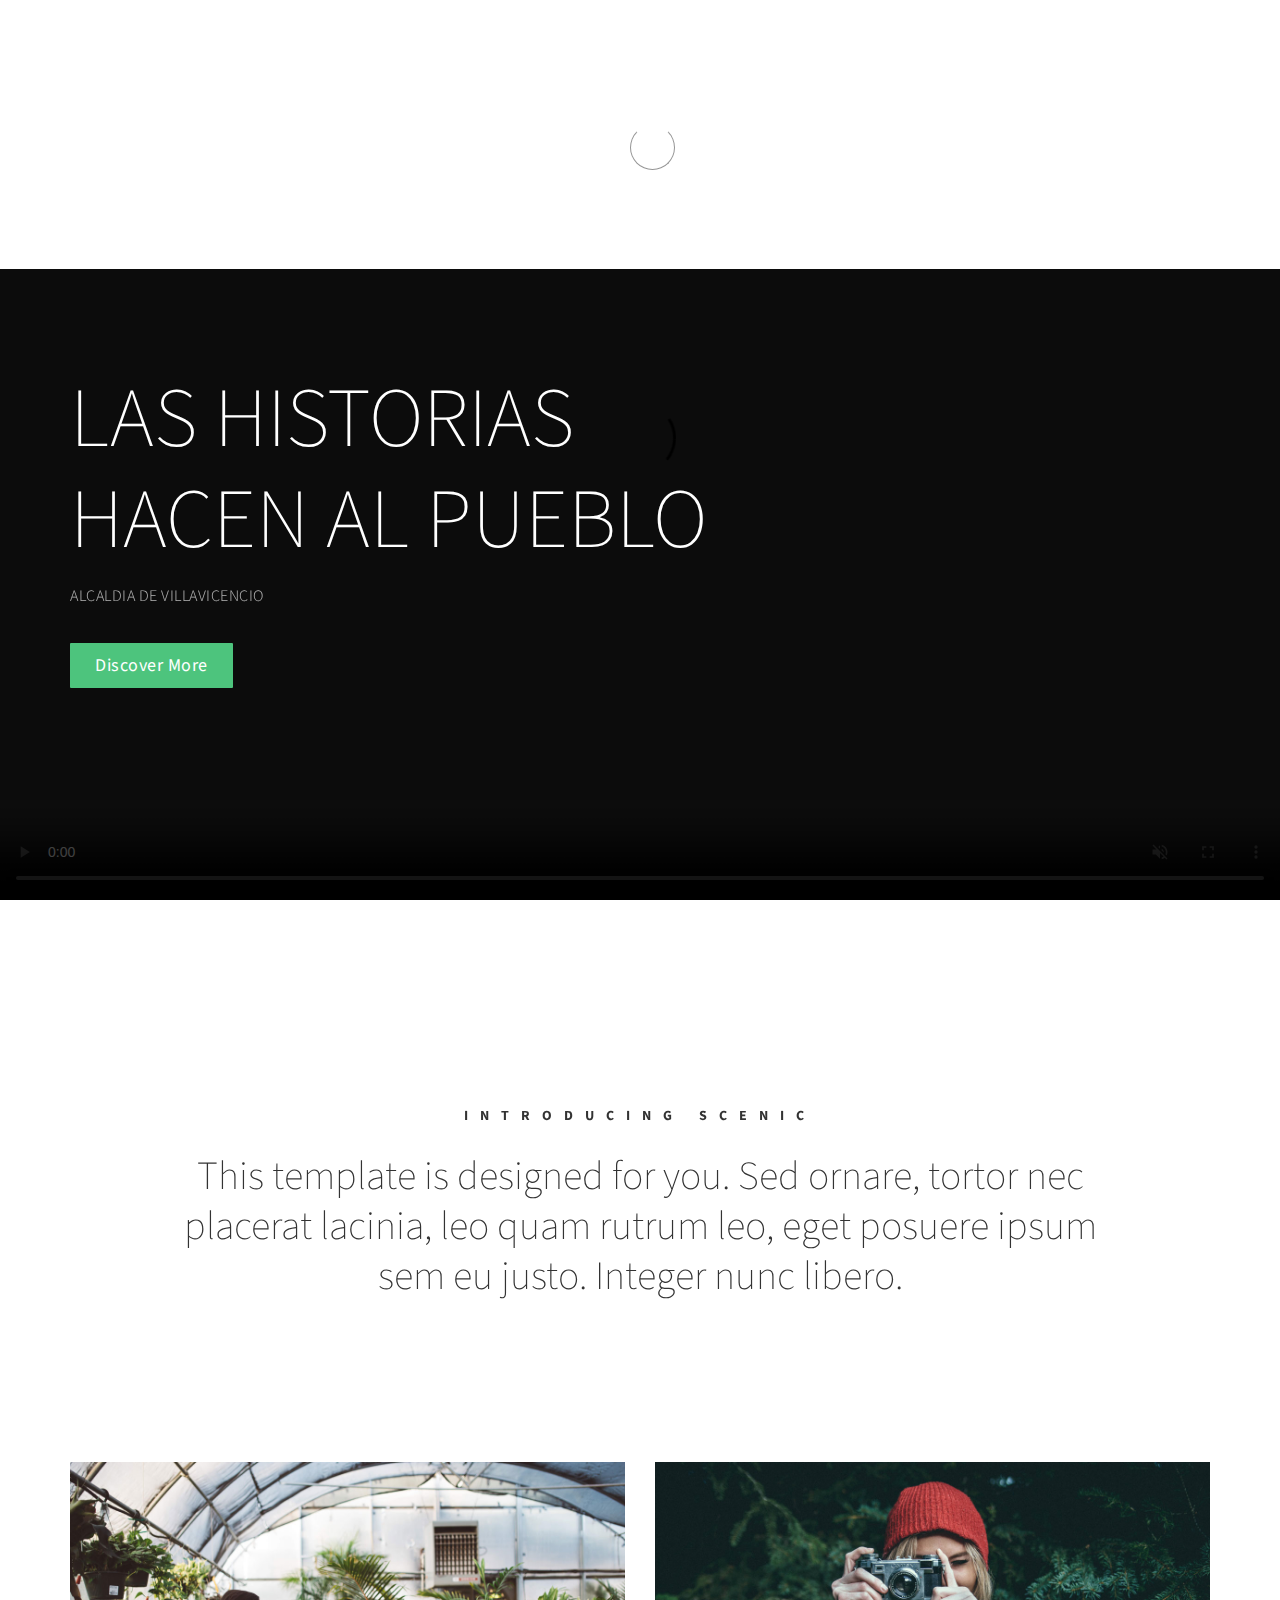
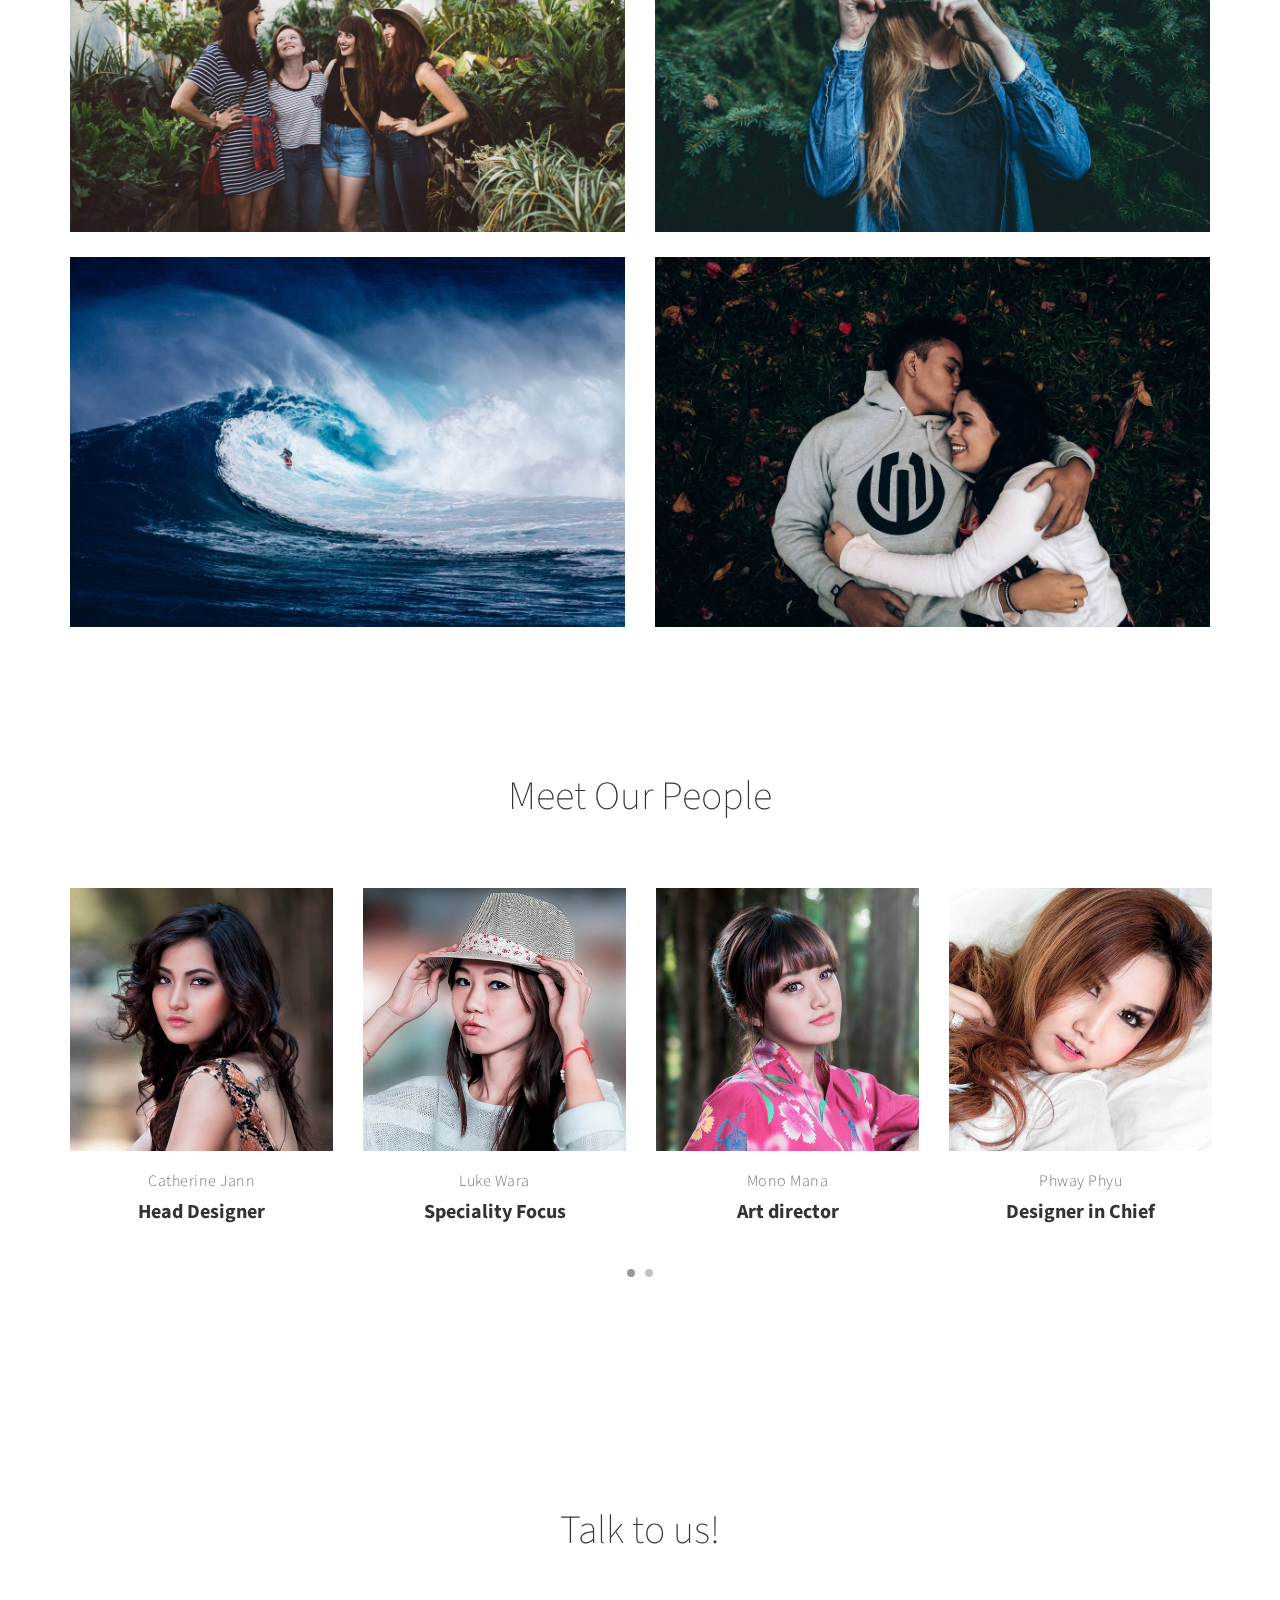
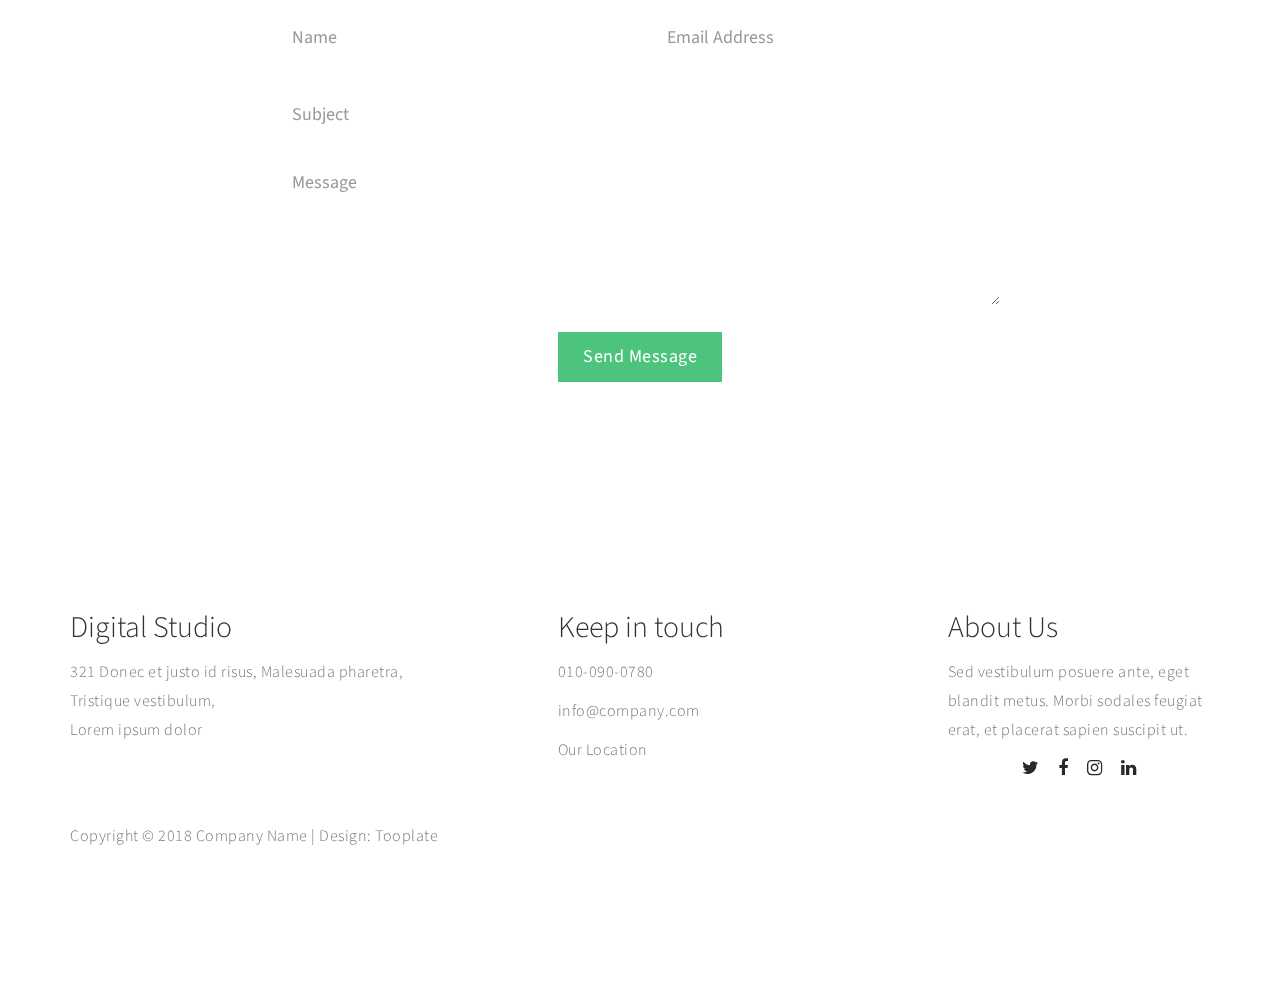
==== index.html @ 18cbf2f1 "Add files via upload" ====
<!DOCTYPE html>
<html lang="en">
<head>

<title>HISTORIAS DE CIUDAD</title>

<meta charset="UTF-8">
<meta http-equiv="X-UA-Compatible" content="IE=Edge">
<meta name="description" content="">
<meta name="keywords" content="">
<meta name="author" content="">
<meta name="viewport" content="width=device-width, initial-scale=1, maximum-scale=1">

<link rel="stylesheet" href="css/bootstrap.min.css">
<link rel="stylesheet" href="css/font-awesome.min.css">
<link rel="stylesheet" href="css/magnific-popup.css">

<link rel="stylesheet" href="css/owl.theme.css">
<link rel="stylesheet" href="css/owl.carousel.css">

<!-- MAIN CSS -->
<link rel="stylesheet" href="css/tooplate-style.css">

</head>
<body>

<!-- PRE LOADER -->
<div class="preloader">
     <div class="spinner">
          <span class="sk-inner-circle"></span>
     </div>
</div>


<!-- MENU -->
<div class="navbar custom-navbar navbar-fixed-top" role="navigation">
     <div class="container">

          <!-- NAVBAR HEADER -->
          <div class="navbar-header">
               <button class="navbar-toggle" data-toggle="collapse" data-target=".navbar-collapse">
                    <span class="icon icon-bar"></span>
                    <span class="icon icon-bar"></span>
                    <span class="icon icon-bar"></span>
               </button>
               <!-- lOGO -->
               <a href="index.html" class="navbar-brand">HISTORIAS DE CIUDAD</a>
          </div>

          <!-- MENU LINKS -->
          <div class="collapse navbar-collapse">
               <ul class="nav navbar-nav navbar-right">
                    <li><a href="#home" class="smoothScroll">INICIO</a></li>
                    <li><a href="#about" class="smoothScroll">HISTORIAS</a></li>
                    <li><a href="#team" class="smoothScroll">Our People</a></li>  
                    <li><a href="#contact" class="smoothScroll">Let's talk</a></li>
               </ul>
          </div>

     </div>
</div>


<!-- HOME -->
<section id="home" class="parallax-section">
     <div class="overlay"></div>
     <div class="container">
          <div class="row">

               <div class="col-md-8 col-sm-12">
                    <div class="home-text">
                         <h1>LAS HISTORIAS 
                              HACEN AL PUEBLO  </h1>
                         <p>ALCALDIA DE VILLAVICENCIO</p>
                         <ul class="section-btn">
                              <a href="#about" class="smoothScroll"><span data-hover="Discover More">Discover More</span></a>
                         </ul>
                    </div>
               </div>

          </div>
     </div>

     <!-- Video -->
     <video controls="" autoplay="" loop="" muted>
          <source src="videos/video.mp4" type="video/mp4">
          Your browser does not support the video tag.
     </video>
</section>


<!-- ABOUT -->
<section id="about" class="parallax-section">
     <div class="container">
          <div class="row">

               <div class="col-md-offset-1 col-md-10 col-sm-12">
                    <div class="about-info">
                         <h3>Introducing Scenic</h3>
                         <h1>This template is designed for you. Sed ornare, tortor nec placerat lacinia, leo quam rutrum leo, eget posuere ipsum sem eu justo. Integer nunc libero.</h1>
                    </div>
               </div>

          </div>
     </div>
</section>


<!-- PROJECT -->
<section id="project" class="parallax-section">
     <div class="container">
          <div class="row">

               <div class="col-md-6 col-sm-6">
                    <!-- PROJECT ITEM -->
                    <div class="project-item">
                         <a href="images/project-image1.jpg" class="image-popup">
                              <img src="images/project-image1.jpg" class="img-responsive" alt="">
                         
                              <div class="project-overlay">
                                   <div class="project-info">
                                        <h1>Beautiful Women</h1>
                                        <h3>Click to pop up!</h3>
                                   </div>
                              </div>
                         </a>
                    </div>
               </div>

               <div class="col-md-6 col-sm-6">
                    <!-- PROJECT ITEM -->
                    <div class="project-item">
                         <a href="images/project-image2.jpg" class="image-popup">
                              <img src="images/project-image2.jpg" class="img-responsive" alt="">
                         
                              <div class="project-overlay">
                                   <div class="project-info">
                                        <h1>Nulla efficitur quam</h1>
                                        <h3>Sed ligula accumsan</h3>
                                   </div>
                              </div>
                         </a>
                    </div>
               </div>

               <div class="col-md-6 col-sm-6">
                    <!-- PROJECT ITEM -->
                    <div class="project-item">
                         <a href="images/project-image3.jpg" class="image-popup">
                              <img src="images/project-image3.jpg" class="img-responsive" alt="">
                         
                              <div class="project-overlay">
                                   <div class="project-info">
                                        <h1>Large Sea Wave</h1>
                                        <h3>Nam feugiat dui in nisi</h3>
                                   </div>
                              </div>
                         </a>
                    </div>
               </div>

               <div class="col-md-6 col-sm-6">
                    <!-- PROJECT ITEM -->
                    <div class="project-item">
                         <a href="images/project-image4.jpg" class="image-popup">
                              <img src="images/project-image4.jpg" class="img-responsive" alt="">
                         
                              <div class="project-overlay">
                                   <div class="project-info">
                                        <h1>Lorem ipsum dolor</h1>
                                        <h3>Mollis aliquam faucibus urna</h3>
                                   </div>
                              </div>
                         </a>
                    </div>
               </div>               

          </div>
     </div>
</section>


<!-- TEAM -->
<section id="team" class="parallax-section">
     <div class="container">
          <div class="row">

               <div class="col-md-offset-2 col-md-8 col-sm-12">
                    <!-- SECTION TITLE -->
                    <div class="section-title">
                         <h1>Meet Our People</h1>
                    </div>
               </div>

               <div class="clearfix"></div>

               <div id="owl-team" class="owl-carousel">
                    <div class="col-md-4 col-sm-4 item">
                         <div class="team-item">
                              <img src="images/team-image1.jpg" class="img-responsive" alt="">
                              <div class="team-overlay">
                                   <ul class="social-icon">
                                        <li><a href="#" class="fa fa-twitter"></a></li>
                                        <li><a href="#" class="fa fa-linkedin"></a></li>
                                   </ul>
                              </div>
                         </div>
                         <p>Catherine Jann</p>
                         <h3>Head Designer</h3>
                    </div>

                    <div class="col-md-4 col-sm-4 item">
                         <div class="team-item">
                              <img src="images/team-image2.jpg" class="img-responsive" alt="">
                              <div class="team-overlay">
                                   <ul class="social-icon">
                                        <li><a href="#" class="fa fa-instagram"></a></li>
                                        <li><a href="#" class="fa fa-github"></a></li>
                                        <li><a href="#" class="fa fa-facebook"></a></li>
                                   </ul>
                              </div>
                         </div>
                         <p>Luke Wara</p>
                         <h3>Speciality Focus</h3>
                    </div>

                    <div class="col-md-4 col-sm-4 item">
                         <div class="team-item">
                              <img src="images/team-image3.jpg" class="img-responsive" alt="">
                              <div class="team-overlay">
                                   <ul class="social-icon">
                                        <li><a href="#" class="fa fa-instagram"></a></li>
                                        <li><a href="#" class="fa fa-dribbble"></a></li>
                                        <li><a href="#" class="fa fa-behance"></a></li>
                                   </ul>
                              </div>
                         </div>
                         <p>Mono Mana</p>
                         <h3>Art director</h3>
                    </div>

                    <div class="col-md-4 col-sm-4 item">
                         <div class="team-item">
                              <img src="images/team-image4.jpg" class="img-responsive" alt="">
                              <div class="team-overlay">
                                   <ul class="social-icon">
                                        <li><a href="#" class="fa fa-twitter"></a></li>
                                        <li><a href="#" class="fa fa-facebook"></a></li>
                                        <li><a href="#" class="fa fa-envelope-o"></a></li>
                                   </ul>
                              </div>
                         </div>
                         <p>Phway Phyu</p>
                         <h3>Designer in Chief</h3>
                    </div>

                    <div class="col-md-4 col-sm-4 item">
                         <div class="team-item">
                              <img src="images/team-image1.jpg" class="img-responsive" alt="">
                              <div class="team-overlay">
                                   <ul class="social-icon">
                                        <li><a href="#" class="fa fa-twitter"></a></li>
                                        <li><a href="#" class="fa fa-linkedin"></a></li>
                                   </ul>
                              </div>
                         </div>
                         <p>Cherry Lynn</p>
                         <h3>Marketing Manager</h3>
                    </div>
               </div>

          </div>
     </div>
</section>


<!-- CONTACT -->
<section id="contact" class="parallax-section">
     <div class="container">
          <div class="row">

               <div class="col-md-offset-3 col-md-6 col-sm-12">
                    <div class="section-title">
                         <h1>Talk to us!</h1>
                    </div>
               </div>

               <div class="clearfix"></div>

               <div class="col-md-offset-2 col-md-8 col-sm-12">
                    <!-- CONTACT FORM HERE -->
                    <form id="contact-form" action="#" method="get" role="form">

                         <!-- IF MAIL SENT SUCCESSFULLY -->
                         <h6 class="text-success">Your message has been sent successfully. </h6>
                         
                         <!-- IF MAIL SENDING UNSUCCESSFULL -->
                         <h6 class="text-danger">E-mail must be valid and message must be longer than 1 character.</h6>

                         <div class="col-md-6 col-sm-6">
                              <input type="text" class="form-control" id="cf-name" name="cf-name" placeholder="Name">
                         </div>

                         <div class="col-md-6 col-sm-6">
                              <input type="email" class="form-control" id="cf-email" name="cf-email" placeholder="Email Address">
                         </div>

                         <div class="col-md-12 col-sm-12">
                              <input type="text" class="form-control" id="cf-subject" name="subject" placeholder="Subject">
                              <textarea class="form-control" rows="5" id="cf-message" name="cf-message" placeholder="Message"></textarea>
                         </div>

                         <div class="col-md-offset-4 col-md-4 col-sm-offset-4 col-sm-4">
                              <div class="section-btn">
                                   <button type="submit" class="form-control" id="cf-submit" name="submit"><span data-hover="Send Message">Send Message</span></button>
                              </div>
                         </div>
                    </form>
               </div>

          </div>
     </div>
</section>

<!-- FOOTER -->
<footer>
     <div class="container">
          <div class="row">

               <div class="col-md-5 col-sm-6">
                    <h2>Digital Studio</h2>
                    <p>321 Donec et justo id risus, Malesuada pharetra,<br> Tristique vestibulum,<br> Lorem ipsum dolor</p>
                    
                    
               </div>

               <div class="col-md-4 col-sm-6">
                    <div class="footer-info">
                    	<h2>Keep in touch</h2>
                         <p><a href="tel:010-090-0780">010-090-0780</a></p>
                         <p><a href="mailto:info@company.com">info@company.com</a></p>
                         <p><a href="#">Our Location</a></p>
                    </div>
               </div>

               <div class="col-md-3 col-sm-12">
               		
                    <h2>About Us</h2>
                    <p>Sed vestibulum posuere ante, eget blandit metus. Morbi sodales feugiat erat, et placerat sapien suscipit ut.</p>
                    <ul class="social-icon">
                         <li><a href="#" class="fa fa-twitter"></a></li>
                         <li><a href="#" class="fa fa-facebook"></a></li>
                         <li><a href="#" class="fa fa-instagram"></a></li>
                         <li><a href="#" class="fa fa-linkedin"></a></li>
                    </ul>
                    
               </div>

               <div class="clearfix"></div>

               <div class="col-md-12 col-sm-12">
                    <div class="copyright-text">
                         <p>Copyright © 2018 Company Name 
                         
                         | Design: <a rel="nofollow" href="https://www.tooplate.com">Tooplate</a></p>
                    </div>
               </div>
               
          </div>
     </div>
</footer>

<!-- SCRIPTS -->
<script src="js/jquery.js"></script>
<script src="js/bootstrap.min.js"></script>
<script src="js/jquery.parallax.js"></script>
<script src="js/owl.carousel.min.js"></script>
<script src="js/jquery.magnific-popup.min.js"></script>
<script src="js/magnific-popup-options.js"></script>
<script src="js/modernizr.custom.js"></script>
<script src="js/smoothscroll.js"></script>
<script src="js/custom.js"></script>

</body>
</html>
---- css/tooplate-style.css ----
/*

Template 2099 Scenic

http://www.tooplate.com/view/2099-scenic

*/


@import url('https://fonts.googleapis.com/css?family=Source+Sans+Pro:200,300,400,700');

body {
  background: #ffffff;
  font-family: 'Source Sans Pro', sans-serif;
  overflow-x: hidden;
}

html, body {
  width: 100%;
  height: 100%;
}

/*---------------------------------------
  TYPOGRAPHY              
-----------------------------------------*/

h1,h2,h3,h4,h5,h6 {
  font-weight: 300;
}

h1 {
  font-size: 40px;
  font-weight: 200;
  line-height: 50px;
}

h2 {
  font-size: 30px;
  line-height: 40px;
  margin-top: 0;
}

h3 {
  font-size: 20px;
  font-weight: bold;
  line-height: 32px;
}

h4 {
  color: #505050;
  font-size: 18px;
  line-height: 28px;
}

p {
  color: #757575;
  font-size: 16px;
  font-weight: 300;
  line-height: 29px;
  letter-spacing: 0.5px;
}


/*---------------------------------------
  BUTTONS               
-----------------------------------------*/

.section-btn {
  margin: 32px 0 0 0;
  padding: 0;
}

.section-btn a,
.section-btn button {
  line-height: 45px;
  -webkit-perspective: 1000px;
  -moz-perspective: 1000px;
  perspective: 1000px;
  color: #ffffff;
  font-weight: normal;
}

.section-btn a span,
.section-btn button span {
  position: relative;
  display: inline-block;
  font-size: 18px;
  font-weight: normal;
  letter-spacing: 0.5px;
  padding: 0 25px;
  background: #4dc47d;
  border-radius: 1px;
  -webkit-transition: -webkit-transform 0.3s;
  -moz-transition: -moz-transform 0.3s;
  transition: transform 0.3s;
  -webkit-transform-origin: 50% 0;
  -moz-transform-origin: 50% 0;
  transform-origin: 50% 0;
  -webkit-transform-style: preserve-3d;
  -moz-transform-style: preserve-3d;
  transform-style: preserve-3d;
}

.csstransforms3d .section-btn a span::before,
.csstransforms3d .section-btn button span::before {
  position: absolute;
  top: 100%;
  left: 0;
  width: 100%;
  height: 100%;
  background: #000000;
  border-radius: 1px;
  color: #ffffff;
  padding: 0 25px;
  content: attr(data-hover);
  -webkit-transition: background 0.3s;
  -moz-transition: background 0.3s;
  transition: background 0.3s;
  -webkit-transform: rotateX(-90deg);
  -moz-transform: rotateX(-90deg);
  transform: rotateX(-90deg);
  -webkit-transform-origin: 50% 0;
  -moz-transform-origin: 50% 0;
  transform-origin: 50% 0;
}

.section-btn a:hover span,
.section-btn a:focus span,

.section-btn button:hover span,
.section-btn button:focus span {
  -webkit-transform: rotateX(90deg) translateY(-22px);
  -moz-transform: rotateX(90deg) translateY(-22px);
  transform: rotateX(90deg) translateY(-22px);
}

.csstransforms3d .section-btn a:hover span::before,
.csstransforms3d .section-btn a:focus span::before,

.csstransforms3d .section-btn button:hover span::before,
.csstransforms3d .section-btn button:hover span::before {
  background: #000000;  
}


/*---------------------------------------
  GENERAL               
-----------------------------------------*/

html{
  -webkit-font-smoothing: antialiased;
}

a {
  color: #313ffc;
  -webkit-transition: 0.5s;
  transition: 0.5s;
}

a:hover, a:active, a:focus {
  color: #000000;
  outline: none;
}

* {
  -webkit-box-sizing: border-box;
  box-sizing: border-box;
}

*:before,
*:after {
  -webkit-box-sizing: border-box;
  box-sizing: border-box;
}

::-webkit-scrollbar{
  width: 6px;
  height: 6px;
}

::-webkit-scrollbar-thumb {
  cursor: pointer;
  background: #252525;
}

.section-title {
  position: relative;
  padding-bottom: 22px;
}

.parallax-section {
  background-attachment: fixed !important;
  background-size: cover !important;
}

#about, #project,
#team, #contact, footer {
  background: #ffffff;
}

#about,
#team, #contact {
  padding-top: 100px;
  padding-bottom: 100px;
  text-align: center;
}


/*---------------------------------------
  PRE LOADER              
-----------------------------------------*/

.preloader {
  position: fixed;
  top: 0;
  left: 0;
  width: 100%;
  height: 100%;
  z-index: 99999;
  display: flex;
  flex-flow: row nowrap;
  justify-content: center;
  align-items: center;
  background: none repeat scroll 0 0 #ffffff;
}

.spinner {
  border: 1px solid transparent;
  border-radius: 5px;
  position: relative;
}

.spinner:before {
  content: '';
  box-sizing: border-box;
  position: absolute;
  top: 50%;
  left: 50%;
  width: 45px;
  height: 45px;
  margin-top: -10px;
  margin-left: -10px;
  border-radius: 50%;
  border: 1px solid #959595;
  border-top-color: #ffffff;
  animation: spinner .9s linear infinite;
}

@-webkit-@keyframes spinner {
  to {transform: rotate(360deg);}
}

@keyframes spinner {
  to {transform: rotate(360deg);}
}


/*---------------------------------------
  MENU             
-----------------------------------------*/

.custom-navbar {
  margin-bottom: 0;
  background-color: #4dc47d;
  padding: 20px 0;
}

.custom-navbar .navbar-brand {
  color: #f9f9f9;
  font-weight: normal;
  font-size: 25px;
}

.custom-navbar .nav li a {
  font-size: 14px;
  font-weight: normal;
  color: #f9f9f9;
  letter-spacing: 0.5px;
  -webkit-transition: all ease-in-out 0.4s;
  transition: all ease-in-out 0.4s;
  padding: 0;
  margin: 15px 20px;
  text-transform: uppercase;
}

.custom-navbar .navbar-nav > li > a:hover,
.custom-navbar .navbar-nav > li > a:focus {
  background-color: transparent;
  color: #ffffff;
}

.custom-navbar .navbar-nav li a:after {
  content: "";
  position: absolute;
  display: block;
  width: 0px;
  height: 2px;
  margin: auto;
  background: transparent;
  transition: width .3s ease, background-color .3s ease;
}

.custom-navbar .navbar-nav li a:hover:after,
.custom-navbar .nav li.active > a:after {
  background: #ffffff;
  color: #ffffff;
  width: 100%;
}

.custom-navbar .nav li.active > a {
  background-color: transparent;
  color: #ffffff;
}

.custom-navbar .navbar-toggle {
  border: none;
  padding-top: 10px;
}

.custom-navbar .navbar-toggle {
  background-color: transparent;
}

.custom-navbar .navbar-toggle .icon-bar {
  background: #ffffff;
  border-color: transparent;
}
/* SECCION DE LOS BOTONES DE NAVEGACION */
@media(min-width:768px) {
  .custom-navbar {
    background: 0 0; 
  }
  .custom-navbar.top-nav-collapse {
    background: #4c6cd6;
    padding: 15px 0;
  }
}


/*---------------------------------------
  HOME             
-----------------------------------------*/

#home {
  display: -webkit-box;
  display: -webkit-flex;
  display: -ms-flexbox;
  display: flex;
  -webkit-box-align: center;
  -webkit-align-items: center;
  -ms-flex-align: center;
   align-items: center;
  height: 100vh;
  position: relative;
  padding-top: 10em;
}

#home h1 {
  color: #ffffff;
  font-size: 6em;
  line-height: 1.2em;
}

#home p {
  color: rgba(250,250,250,0.7);
}

#home .overlay {
  position: absolute;
  top: 0;
  right: 0;
  bottom: 0;
  left: 0;
  width: 100%;
  height: 100%;
  background-color: rgba(0,0,0,0.75);
}

#home video {
  position: fixed;
  top: 50%;
  left: 50%;
  min-width: 100%;
  min-height: 100%;
  width: auto;
  height: auto;
  z-index: -100;
  transform: translateX(-50%) translateY(-50%);
  background-size: cover;
  transition: 1s opacity;
}


/*---------------------------------------
  ABOUT              
-----------------------------------------*/

#about {
  padding-top: 200px;
  padding-bottom: 150px;
}

.about-info h3 {
  font-size: 14px;
  letter-spacing: 12px;
  text-transform: uppercase;
  margin: 0;
}


/*---------------------------------------
  PROJECT              
-----------------------------------------*/

.project-item {
  overflow: hidden;
  position: relative;
  margin-bottom: 25px;
  padding: 0;
  vertical-align: middle;
  text-align: center;
}

.project-overlay {
  background: rgba(0,0,0,0.5);
  position: absolute;
  width: 100%;
  height: 100%;
  top: 0;
  right: 0;
  bottom: 0;
  left: 0;
  opacity: 0;
  -webkit-transition: all ease-in-out 0.4s;
  transition: all ease-in-out 0.4s;
}

.project-info {
  padding: 12em 0;
}

.project-item img {
  -webkit-transition: all ease-in-out 0.4s;
  transition: all ease-in-out 0.4s;
}
.project-item:hover img {
  transform: scale(1.1);
}

.project-overlay h1 {
  color: #ffffff;
  margin: 0;
}
.project-overlay h3 {
  color: #d9d9d9;
  font-size: 14px;
  letter-spacing: 0.2px;
  margin-top: 0;
}

.project-item:hover .project-overlay {
  opacity: 1;
}


/*---------------------------------------
   TEAM             
-----------------------------------------*/

#team .item {
  display: block;
  width: 100%;
  margin-bottom: 22px;
}

#team h3,
#team p {
  margin: 0;
}

.team-item {
  overflow: hidden;
  position: relative;
  margin-top: 34px;
  margin-bottom: 16px;
}

.team-item img {
  -webkit-transition: all ease-in-out 0.4s;
  transition: all ease-in-out 0.4s;
}
.team-item:hover img {
  transform: scale(1.1);
}

.team-overlay {
  background: rgba(0,0,0,0.5);
  opacity: 0;
  position: absolute;
  width: 100%;
  height: 100%;
  top: 0;
  left: 0;
  right: 0;
  bottom: 0;
  -webkit-transition: all ease-in-out 0.4s;
  transition: all ease-in-out 0.4s;
}

.team-overlay .social-icon {
  position: relative;
  top: 45%;
}
.team-overlay .social-icon li a {
  background: #ffffff;
  color: #191919;
  width: 35px;
  height: 35px;
  line-height: 35px;
  text-align: center;
}

.team-item:hover .team-overlay {
  opacity: 1;
}


/*---------------------------------------
  CONTACT             
-----------------------------------------*/

#contact {
  background: url('../images/contact-bg.jpg') 50% 0 repeat-y fixed;
  background-size: cover;
  background-position: center center;
}

#contact-form {
  padding-top: 22px;
}

#contact .text-success,
#contact .text-danger {
  display: none;
  padding: 0 0 5px 20px;
}

#contact .form-control {
  border: none;
  box-shadow: none;
  font-size: 18px;
  font-weight: normal;
  margin-bottom: 22px;
  -webkit-transition: all ease-in-out 0.4s;
  transition: all ease-in-out 0.4s;
}

#contact .form-control:focus {
  border-color: #d9d9d9;
}

#contact input {
  height: 55px;
  line-height: 45px;
}

#contact .section-btn {
  margin: 5px 0 0 0;
}

#contact button#cf-submit {
  background: transparent;
  border: none;
  padding: 0;
  line-height: 50px;
}


/*---------------------------------------
  FOOTER              
-----------------------------------------*/

footer {
  padding-top: 120px;
  padding-bottom: 120px;
}

footer h4 {
  padding-top: 12px;
}

footer a {
  color: #757575;
}

footer .copyright-text {
  padding-top: 42px;
}


/*---------------------------------------
  SOCIAL ICON             
-----------------------------------------*/

.social-icon {
  position: relative;
  padding: 0;
  margin: 0;
  text-align: center;
}

.social-icon li {
  display: inline-block;
  list-style: none;
}

.social-icon li a {
  border-radius: 100%;
  color: #292929;
  cursor: pointer;
  font-size: 18px;
  text-decoration: none;
  -webkit-transition: all ease-in-out 0.3s;
  transition: all ease-in-out 0.3s;
  text-align: center;
  position: relative;
  margin: 4px 8px 0 8px;
}

.social-icon li a:hover {
  -webkit-transform: scale(1.2);
  transform: scale(1.2);
}


/*---------------------------------------
  MOBILE RESPONSIVE              
-----------------------------------------*/

@media (max-width: 992px) {
  #home h1 {
    font-size: 4em;
    line-height: normal;
  }
}

@media (max-width: 980px) {
  h1 {
    font-size: 30px;
    line-height: inherit;
  }

  #home {
    padding-top: 0em;
  }

  #about {
    padding-top: 120px;
    padding-bottom: 100px;
  }

  .project-info {
    padding: 4em 0;
  }

  footer {
    text-align: center;
  }
  footer .social-icon {
    margin-top: 32px;
  }
}

@media (max-width: 770px) {
  #home h1 {
    font-size: 3.5em;
  }
}

@media (max-width: 767px) {
  .custom-navbar {
    padding: 10px 0;
  }
  .custom-navbar .nav li a {
    display: inline-block;
    line-height: 15px;
    margin-bottom: 0;
  }
  .custom-navbar .nav li:last-child a {
    margin-bottom: 5px;
  }

  .project-info {
    padding: 10em 0;
  }

  .footer-info {
    padding: 22px 0 22px 0;
  }
}


@media (max-width: 580px) {
  h1 {
    font-size: 26px;
  }

  #home {
    height: 100vh;
  }

  .about-info h3 {
    font-size: 12px;
    letter-spacing: 6px;
  }

  .project-info {
    padding: 5em 0;
  }
}
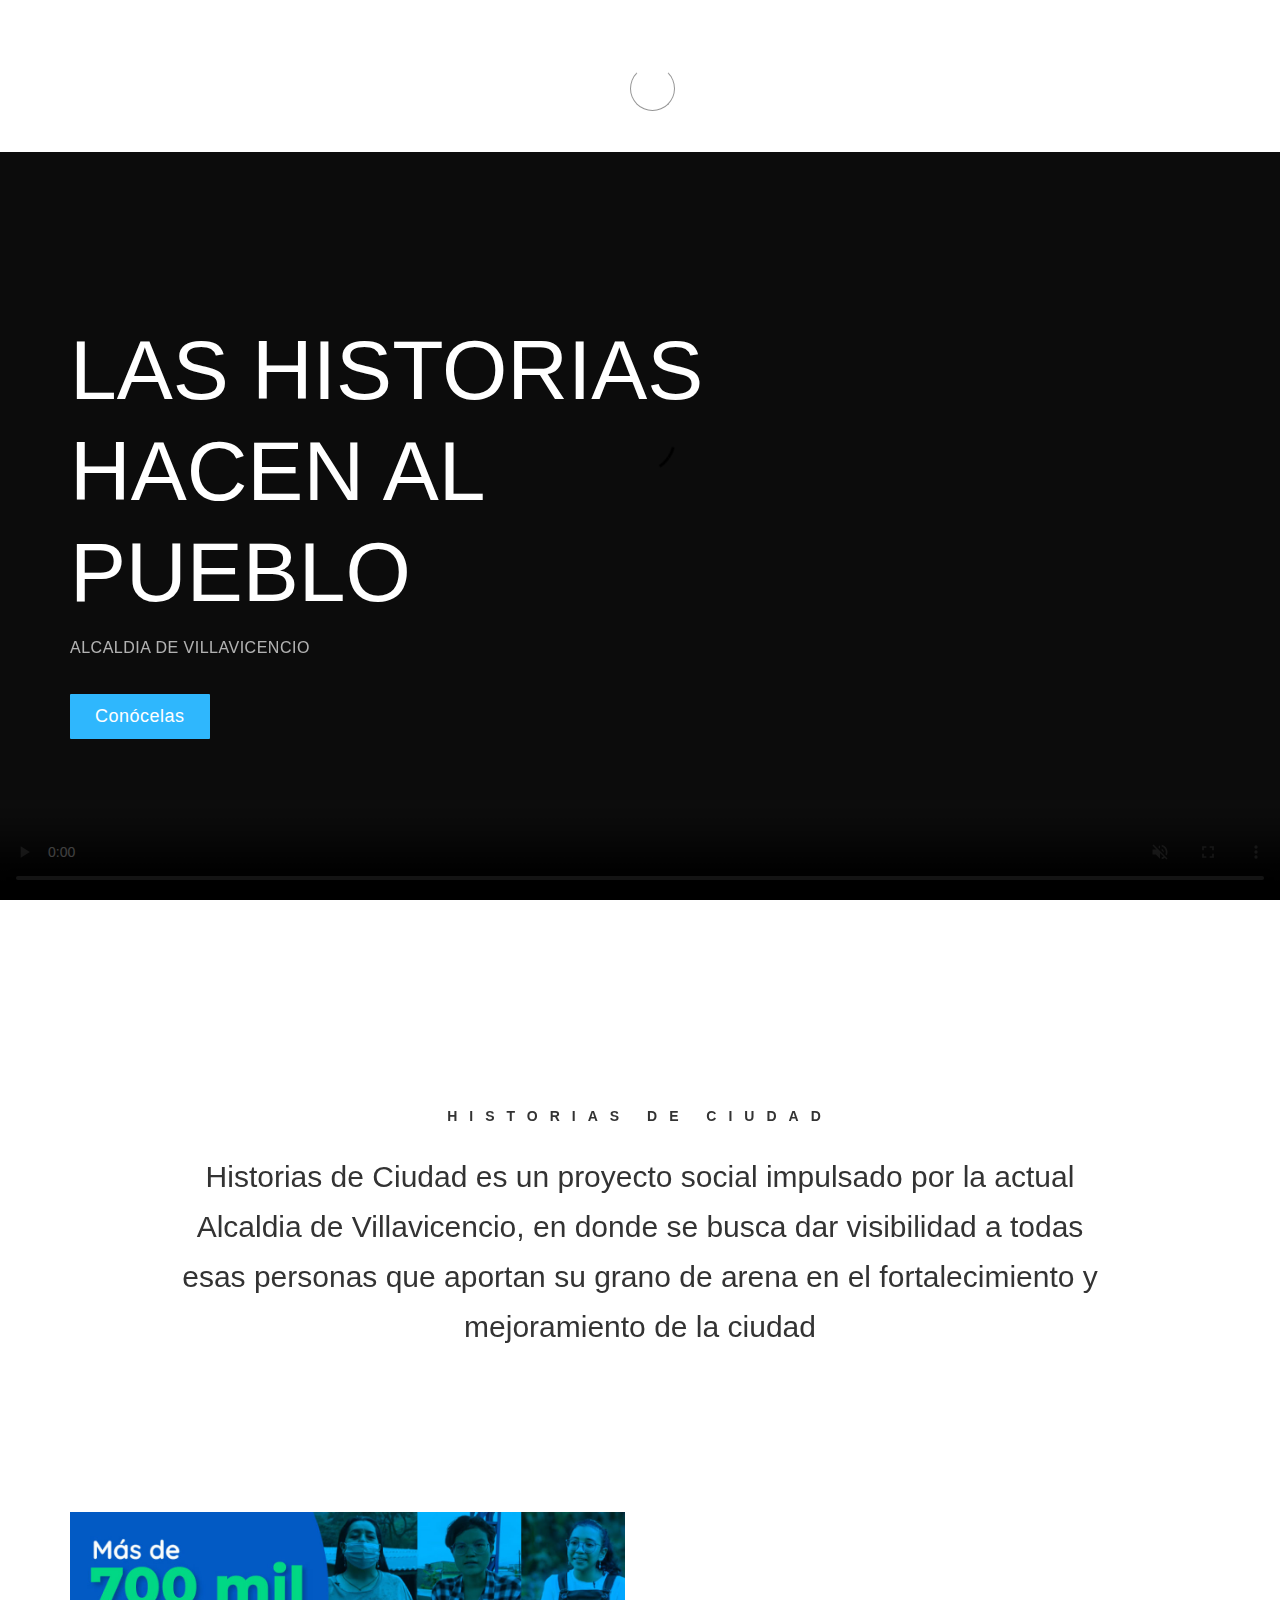
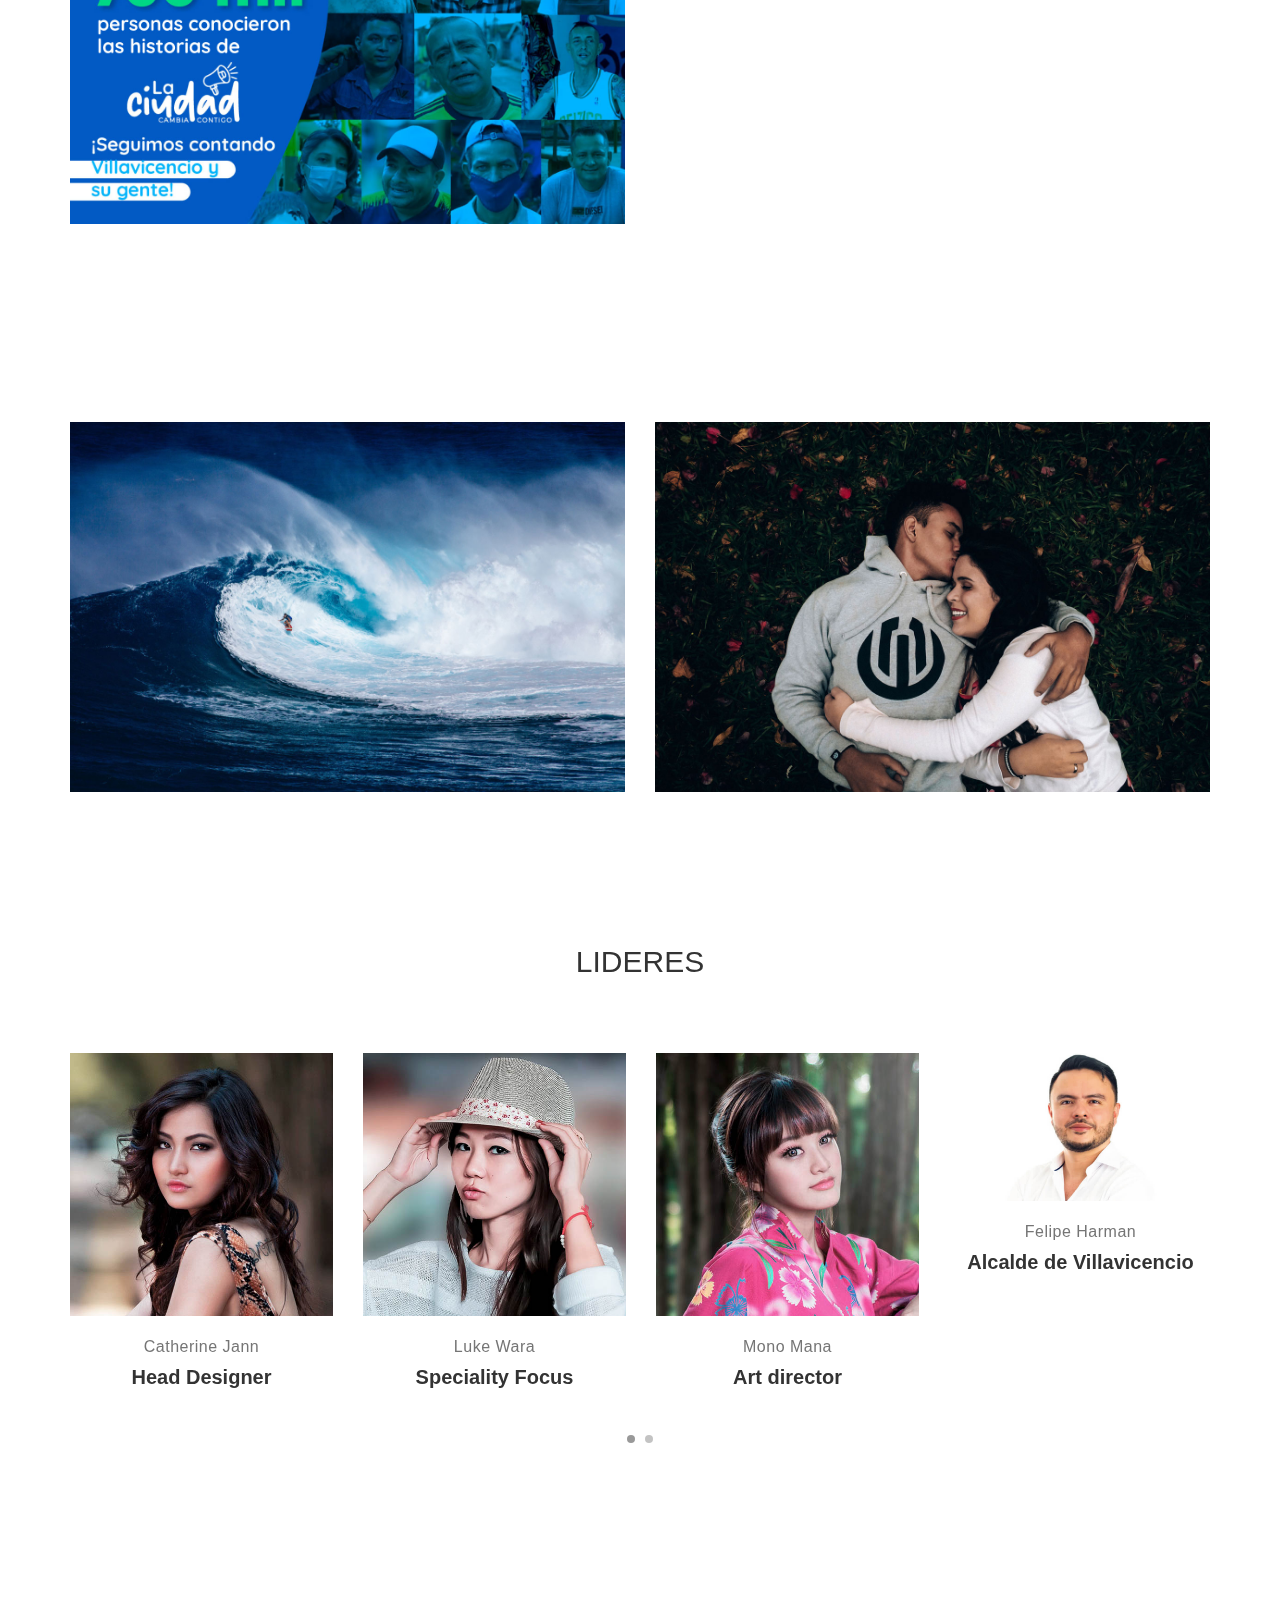
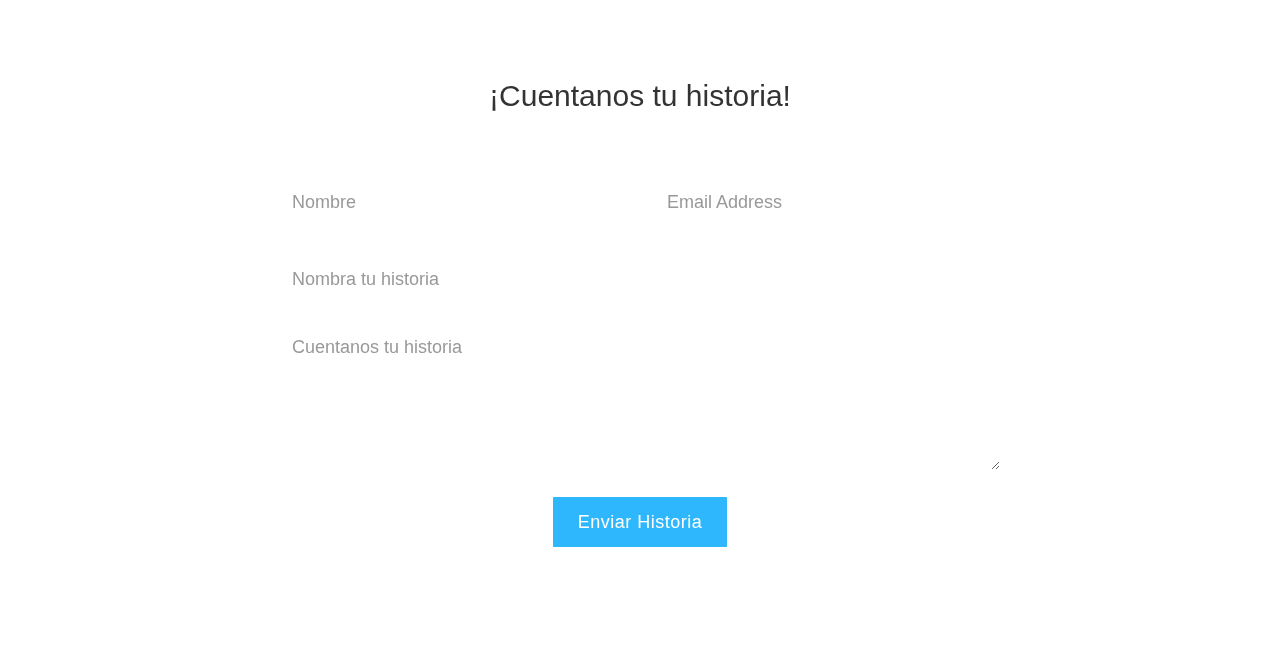
==== commit 83579960: "Add files via upload" ====
--- a/index.html
+++ b/index.html
@@ -10,6 +10,7 @@
 <meta name="keywords" content="">
 <meta name="author" content="">
 <meta name="viewport" content="width=device-width, initial-scale=1, maximum-scale=1">
+<link rel="icon" href="./images/escudo.ico">
 
 <link rel="stylesheet" href="css/bootstrap.min.css">
 <link rel="stylesheet" href="css/font-awesome.min.css">
@@ -52,8 +53,8 @@
                <ul class="nav navbar-nav navbar-right">
                     <li><a href="#home" class="smoothScroll">INICIO</a></li>
                     <li><a href="#about" class="smoothScroll">HISTORIAS</a></li>
-                    <li><a href="#team" class="smoothScroll">Our People</a></li>  
-                    <li><a href="#contact" class="smoothScroll">Let's talk</a></li>
+                    <li><a href="#team" class="smoothScroll">LIDERES</a></li>  
+                    <li><a href="#contact" class="smoothScroll">CUENTANOS TU HISTORIA</a></li>
                </ul>
           </div>
 
@@ -73,7 +74,7 @@
                               HACEN AL PUEBLO  </h1>
                          <p>ALCALDIA DE VILLAVICENCIO</p>
                          <ul class="section-btn">
-                              <a href="#about" class="smoothScroll"><span data-hover="Discover More">Discover More</span></a>
+                              <a href="#about" class="smoothScroll"><span data-hover="Conócelas">Conócelas</span></a>
                          </ul>
                     </div>
                </div>
@@ -83,7 +84,7 @@
 
      <!-- Video -->
      <video controls="" autoplay="" loop="" muted>
-          <source src="videos/video.mp4" type="video/mp4">
+          <source src="videos/video_banner.mp4" type="video/mp4">
           Your browser does not support the video tag.
      </video>
 </section>
@@ -96,8 +97,8 @@
 
                <div class="col-md-offset-1 col-md-10 col-sm-12">
                     <div class="about-info">
-                         <h3>Introducing Scenic</h3>
-                         <h1>This template is designed for you. Sed ornare, tortor nec placerat lacinia, leo quam rutrum leo, eget posuere ipsum sem eu justo. Integer nunc libero.</h1>
+                         <h3>HISTORIAS DE CIUDAD</h3>
+                         <h1> Historias de Ciudad es un proyecto social impulsado por la actual Alcaldia de Villavicencio, en donde se busca dar visibilidad a todas esas personas que aportan su grano de arena en el fortalecimiento y mejoramiento de la ciudad</h1>
                     </div>
                </div>
 
@@ -114,13 +115,13 @@
                <div class="col-md-6 col-sm-6">
                     <!-- PROJECT ITEM -->
                     <div class="project-item">
-                         <a href="images/project-image1.jpg" class="image-popup">
-                              <img src="images/project-image1.jpg" class="img-responsive" alt="">
+                         <a href="images/image1.jpg" class="image-popup">
+                              <img src="images/image1.jpg" class="img-responsive" alt="">
                          
                               <div class="project-overlay">
                                    <div class="project-info">
-                                        <h1>Beautiful Women</h1>
-                                        <h3>Click to pop up!</h3>
+                                        <h1>HISTORIAS</h1>
+                                        <h3>Click para ver</h3>
                                    </div>
                               </div>
                          </a>
@@ -130,13 +131,20 @@
                <div class="col-md-6 col-sm-6">
                     <!-- PROJECT ITEM -->
                     <div class="project-item">
-                         <a href="images/project-image2.jpg" class="image-popup">
-                              <img src="images/project-image2.jpg" class="img-responsive" alt="">
-                         
+                         
+                         
+                            <!--  <source src="videos/video1.mp4" type="video/mp4">-->
+                              
+                         
+                         <video src="videos/video1.mp4" width="500" height="480"></video>
+                             <!--  <a href="videos/video1.mp4" class="image-popup">
+                             <!-- <img src="videos/video1.mp4" class="img-responsive" alt="">-->
+                             
+
                               <div class="project-overlay">
                                    <div class="project-info">
-                                        <h1>Nulla efficitur quam</h1>
-                                        <h3>Sed ligula accumsan</h3>
+                                        <h1>DON DANIEL</h1>
+                                        <h3>Conoce su historia</h3>
                                    </div>
                               </div>
                          </a>
@@ -188,7 +196,7 @@
                <div class="col-md-offset-2 col-md-8 col-sm-12">
                     <!-- SECTION TITLE -->
                     <div class="section-title">
-                         <h1>Meet Our People</h1>
+                         <h1>LIDERES</h1>
                     </div>
                </div>
 
@@ -241,7 +249,7 @@
 
                     <div class="col-md-4 col-sm-4 item">
                          <div class="team-item">
-                              <img src="images/team-image4.jpg" class="img-responsive" alt="">
+                              <img src="images/lider1.jpg" class="img-responsive" alt="">
                               <div class="team-overlay">
                                    <ul class="social-icon">
                                         <li><a href="#" class="fa fa-twitter"></a></li>
@@ -250,8 +258,8 @@
                                    </ul>
                               </div>
                          </div>
-                         <p>Phway Phyu</p>
-                         <h3>Designer in Chief</h3>
+                         <p>Felipe Harman</p>
+                         <h3>Alcalde de Villavicencio</h3>
                     </div>
 
                     <div class="col-md-4 col-sm-4 item">
@@ -281,7 +289,7 @@
 
                <div class="col-md-offset-3 col-md-6 col-sm-12">
                     <div class="section-title">
-                         <h1>Talk to us!</h1>
+                         <h1>¡Cuentanos tu historia!</h1>
                     </div>
                </div>
 
@@ -298,7 +306,7 @@
                          <h6 class="text-danger">E-mail must be valid and message must be longer than 1 character.</h6>
 
                          <div class="col-md-6 col-sm-6">
-                              <input type="text" class="form-control" id="cf-name" name="cf-name" placeholder="Name">
+                              <input type="text" class="form-control" id="cf-Nombre" name="cf-Nombre" placeholder="Nombre">
                          </div>
 
                          <div class="col-md-6 col-sm-6">
@@ -306,13 +314,13 @@
                          </div>
 
                          <div class="col-md-12 col-sm-12">
-                              <input type="text" class="form-control" id="cf-subject" name="subject" placeholder="Subject">
-                              <textarea class="form-control" rows="5" id="cf-message" name="cf-message" placeholder="Message"></textarea>
+                              <input type="text" class="form-control" id="cf-nombra_historia" name="nombra_historia" placeholder="Nombra tu historia">
+                              <textarea class="form-control" rows="5" id="cf-cuentanos_historia" name="cf-cuentanos_historia" placeholder="Cuentanos tu historia"></textarea>
                          </div>
 
                          <div class="col-md-offset-4 col-md-4 col-sm-offset-4 col-sm-4">
                               <div class="section-btn">
-                                   <button type="submit" class="form-control" id="cf-submit" name="submit"><span data-hover="Send Message">Send Message</span></button>
+                                   <button type="submit" class="form-control" id="cf-submit" name="submit"><span data-hover="Enviar Historia">Enviar Historia</span></button>
                               </div>
                          </div>
                     </form>
@@ -322,7 +330,7 @@
      </div>
 </section>
 
-<!-- FOOTER -->
+<!-- FOOTER 
 <footer>
      <div class="container">
           <div class="row">
@@ -368,7 +376,7 @@
                
           </div>
      </div>
-</footer>
+</footer>        -->
 
 <!-- SCRIPTS -->
 <script src="js/jquery.js"></script>
--- a/css/tooplate-style.css
+++ b/css/tooplate-style.css
@@ -11,7 +11,7 @@
 
 body {
   background: #ffffff;
-  font-family: 'Source Sans Pro', sans-serif;
+  font-family: 'Poppins', sans-serif; 
   overflow-x: hidden;
 }
 
@@ -29,8 +29,8 @@
 }
 
 h1 {
-  font-size: 40px;
-  font-weight: 200;
+  font-size: 30px;
+  font-weight: 200px;
   line-height: 50px;
 }
 
@@ -88,7 +88,7 @@
   font-weight: normal;
   letter-spacing: 0.5px;
   padding: 0 25px;
-  background: #4dc47d;
+  background: #2FB7FD;
   border-radius: 1px;
   -webkit-transition: -webkit-transform 0.3s;
   -moz-transition: -moz-transform 0.3s;
@@ -325,13 +325,13 @@
   background: #ffffff;
   border-color: transparent;
 }
-/* SECCION DE LOS BOTONES DE NAVEGACION */
+/*LINEA DE BOTONES*/ 
 @media(min-width:768px) {
   .custom-navbar {
     background: 0 0; 
   }
   .custom-navbar.top-nav-collapse {
-    background: #4c6cd6;
+    background: #2FB7FD; 
     padding: 15px 0;
   }
 }
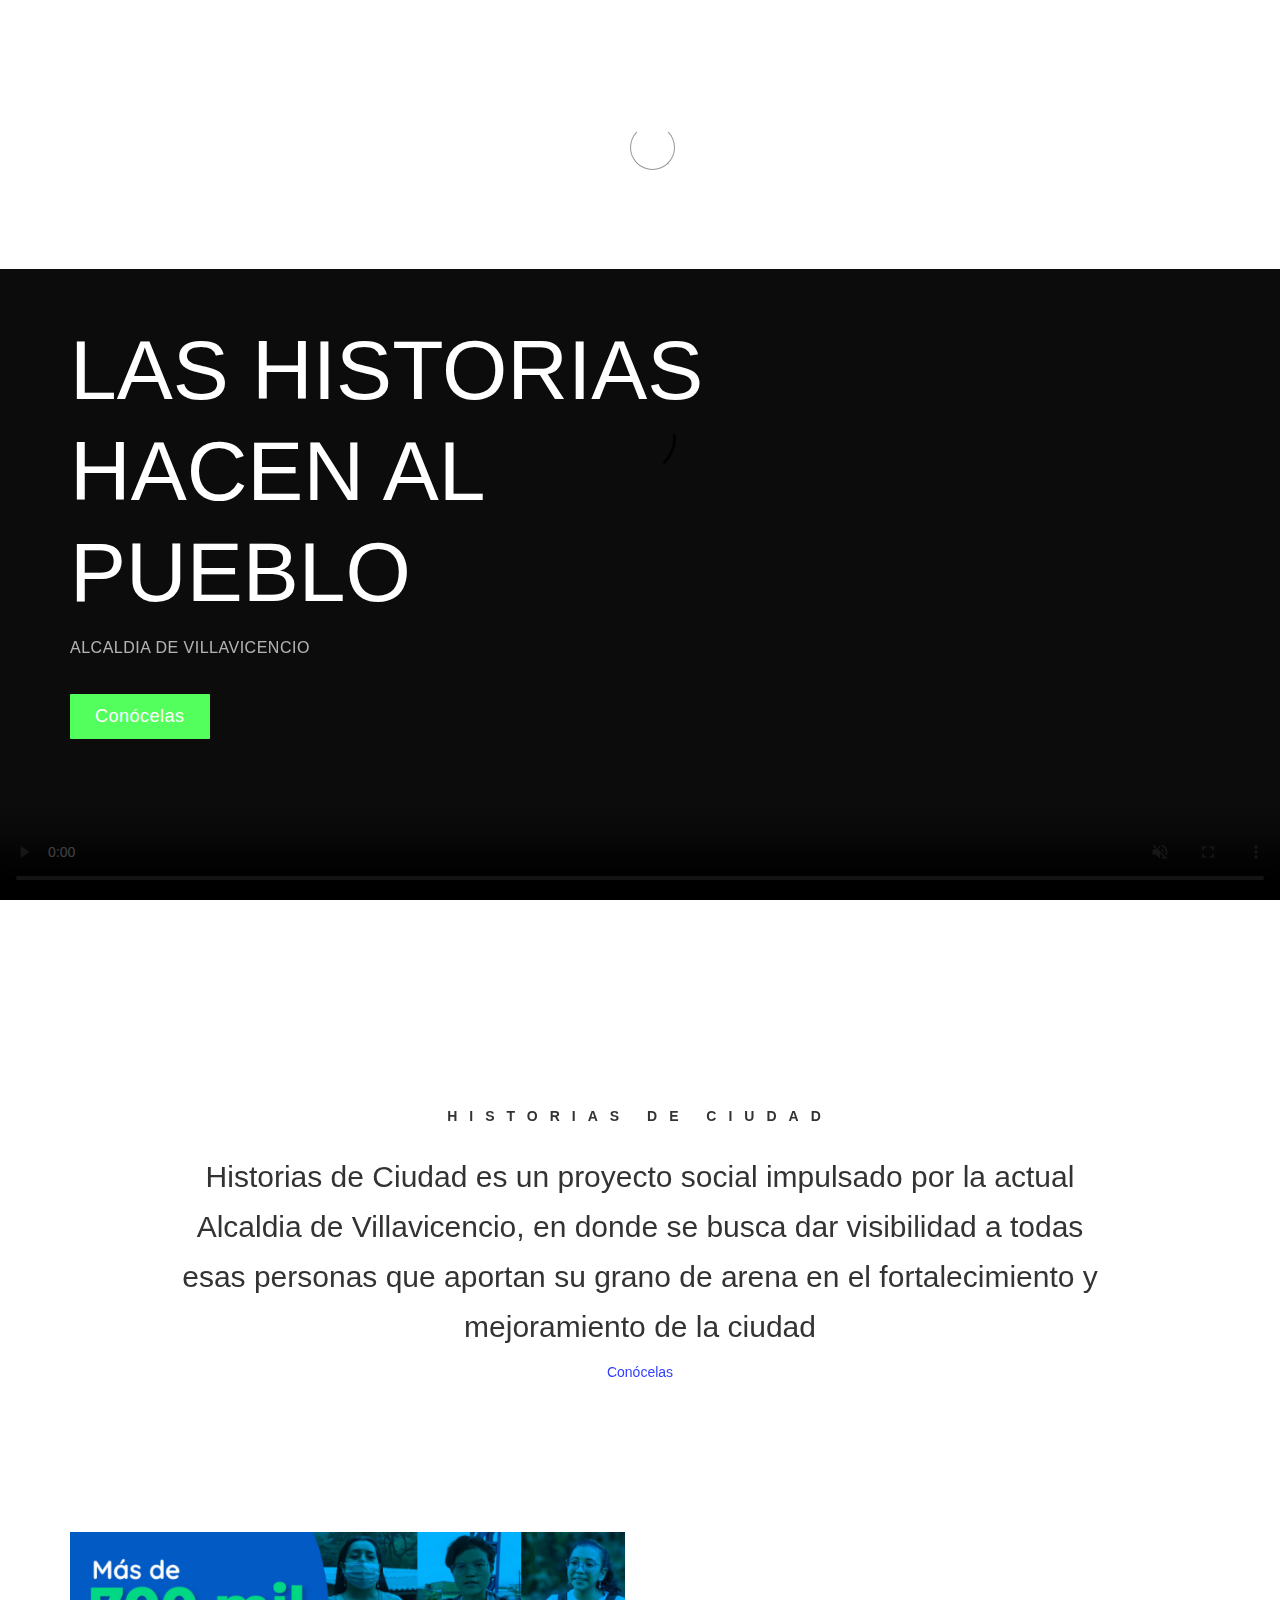
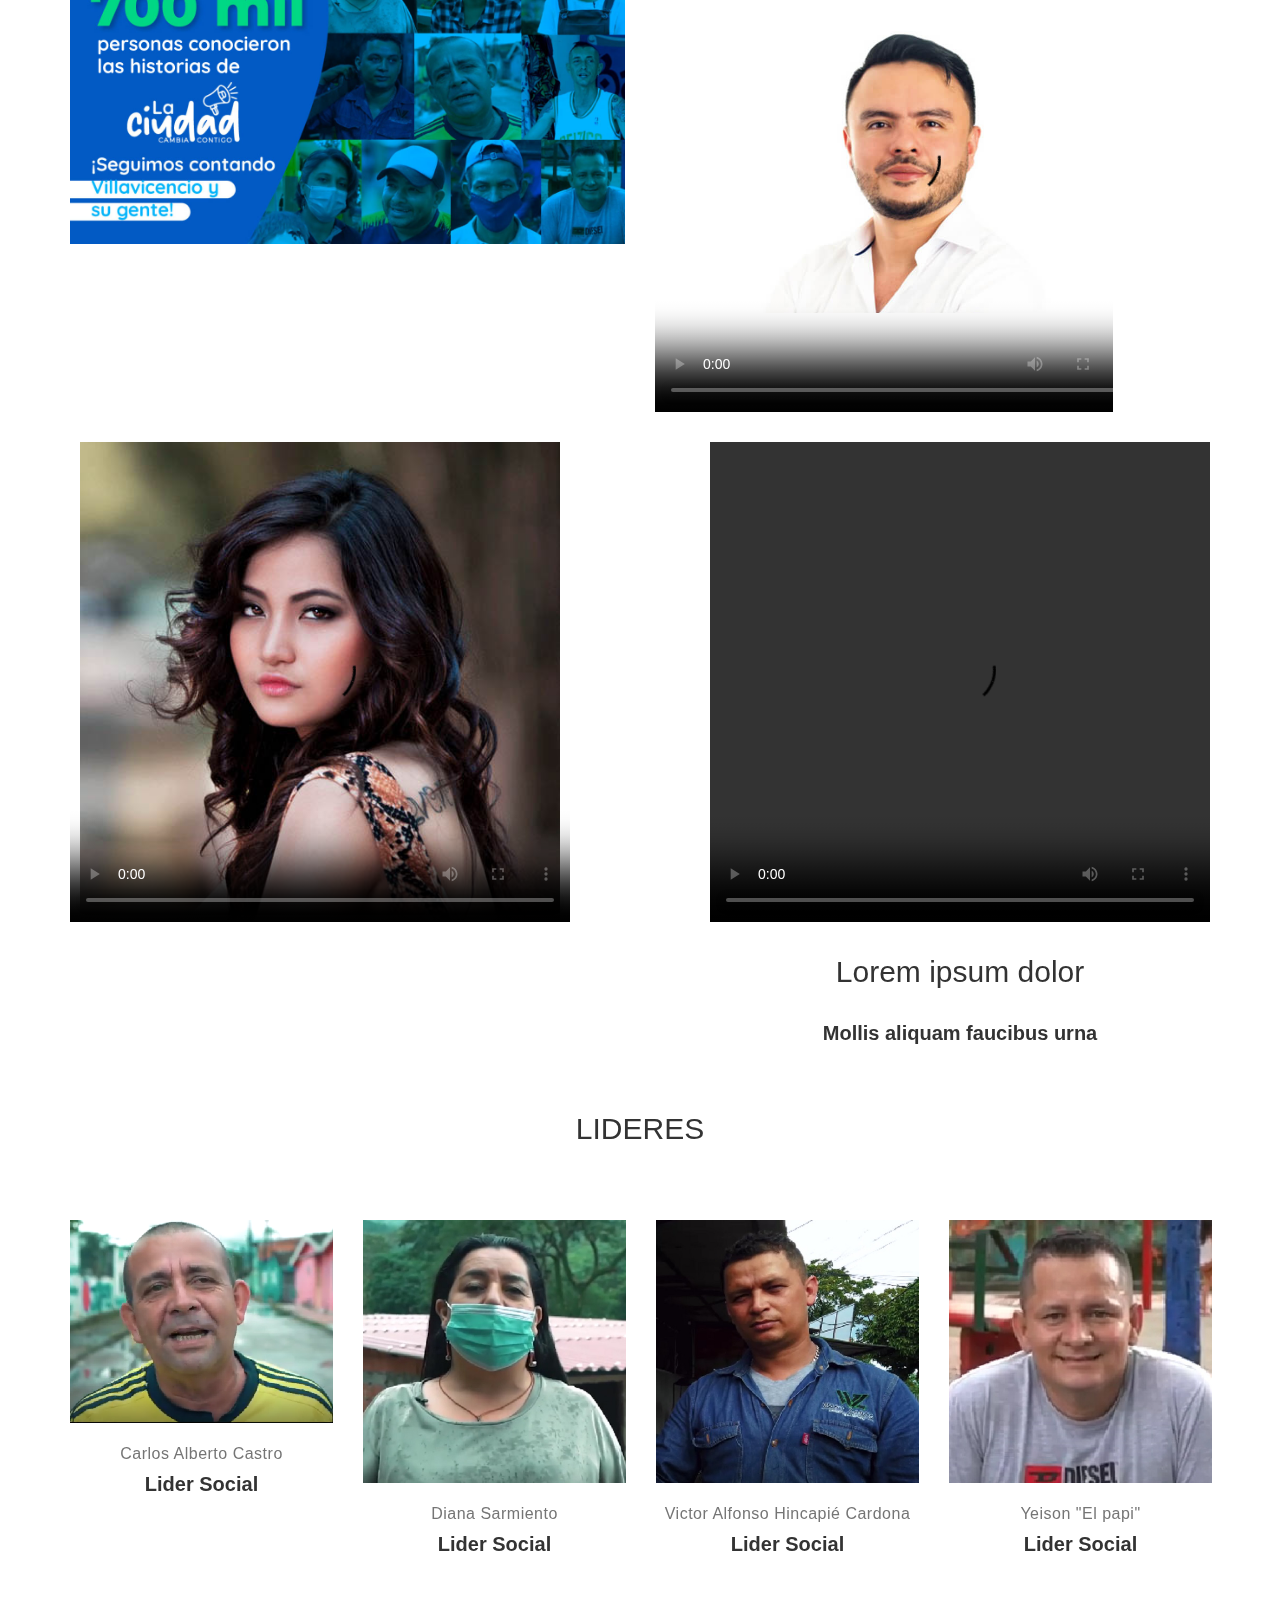
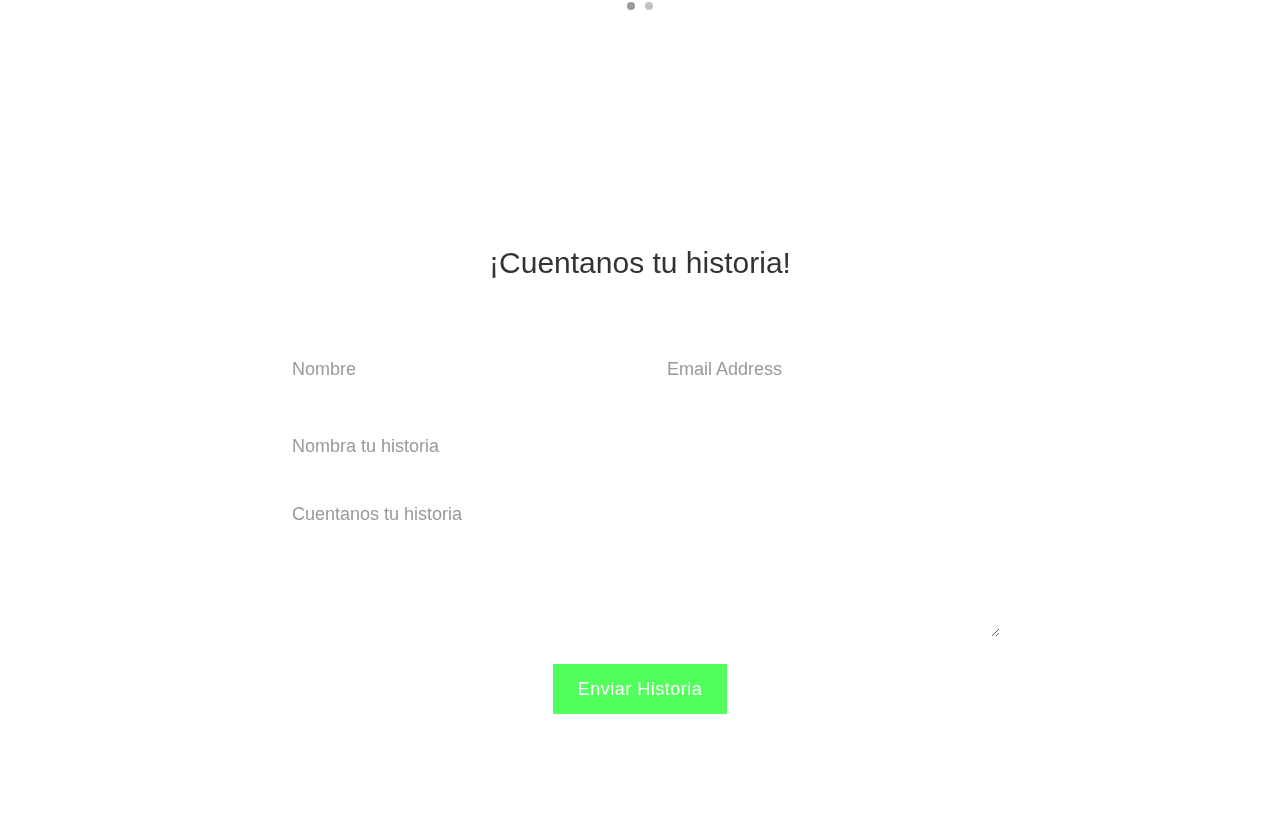
==== commit 86217eaa: "Add files via upload" ====
--- a/index.html
+++ b/index.html
@@ -10,7 +10,7 @@
 <meta name="keywords" content="">
 <meta name="author" content="">
 <meta name="viewport" content="width=device-width, initial-scale=1, maximum-scale=1">
-<link rel="icon" href="./images/escudo.ico">
+<link rel="icon" href="https://github.com/dhdkiski/HISTORIAS-DE-CIUDAD/blob/main/images/escudo.ico">
 
 <link rel="stylesheet" href="css/bootstrap.min.css">
 <link rel="stylesheet" href="css/font-awesome.min.css">
@@ -45,7 +45,7 @@
                     <span class="icon icon-bar"></span>
                </button>
                <!-- lOGO -->
-               <a href="index.html" class="navbar-brand">HISTORIAS DE CIUDAD</a>
+               <a href="index.html" class="navbar-brand">INSERTAR LOGO </a>
           </div>
 
           <!-- MENU LINKS -->
@@ -84,7 +84,7 @@
 
      <!-- Video -->
      <video controls="" autoplay="" loop="" muted>
-          <source src="videos/video_banner.mp4" type="video/mp4">
+          <source src="https://camilo9497.github.io/videos-alcaldia/assets/21-08-11%20RESUMEN%20LA%20CIUDAD%20CAMBIA%20CONTIGO.mp4" type="video/mp4">
           Your browser does not support the video tag.
      </video>
 </section>
@@ -99,9 +99,9 @@
                     <div class="about-info">
                          <h3>HISTORIAS DE CIUDAD</h3>
                          <h1> Historias de Ciudad es un proyecto social impulsado por la actual Alcaldia de Villavicencio, en donde se busca dar visibilidad a todas esas personas que aportan su grano de arena en el fortalecimiento y mejoramiento de la ciudad</h1>
-                    </div>
-               </div>
-
+                         <a href="https://haku31.github.io/Historias-de-ciudad/" class="smoothScroll"><span data-hover="Conócelas">Conócelas</span></a>
+                    </div>
+               </div>
           </div>
      </div>
 </section>
@@ -128,23 +128,41 @@
                     </div>
                </div>
 
+               <div class="col-md-5 col-sm-5">
+                    <!-- PROJECT ITEM -->
+                    <div class="project-item">
+                         
+                         
+                            <!--  <source src="videos/video1.mp4" type="video/mp4">-->
+                              
+                            
+                         <video src="videos/video1.mp4" poster="images/lider1.jpg" width="500" height="480" controls></video>
+                         
+                         <!--  <a href="videos/video1.mp4" class="image-popup">
+                             <!-- <img src="videos/video1.mp4" class="img-responsive" alt="">-->
+                             
+
+                               <!-- <div class="project-item">
+                                   <div class="project-info"> 
+                                        <h1>DON DANIEL</h1>
+                                        <h3>Conoce su historia</h3> -->
+                                   </div>
+                              </div>
+                         </a>
+                    </div>
+               </div>
+
                <div class="col-md-6 col-sm-6">
                     <!-- PROJECT ITEM -->
                     <div class="project-item">
-                         
-                         
-                            <!--  <source src="videos/video1.mp4" type="video/mp4">-->
-                              
-                         
-                         <video src="videos/video1.mp4" width="500" height="480"></video>
-                             <!--  <a href="videos/video1.mp4" class="image-popup">
-                             <!-- <img src="videos/video1.mp4" class="img-responsive" alt="">-->
-                             
-
-                              <div class="project-overlay">
-                                   <div class="project-info">
-                                        <h1>DON DANIEL</h1>
-                                        <h3>Conoce su historia</h3>
+                         <video src="https://camilo9497.github.io/videos-alcaldia/assets/21-06-22%20HISTORIA%20DON%20CARLO.mp4" poster="images/team-image1.jpg" width="500" height="480" controls></video>
+                         <!-- <a href="videos/video_banner.mp4" class="image-popup">
+                              <img src="videos/video_banner.mp4" class="img-responsive" alt=""> -->
+                         
+                              <!-- <div class="project-overlay">
+                                   <div class="project-info"> -->
+                                       <!--  <h1>Don Carlos "Santa Fé"</h1>
+                                        <h3>Don Carlos es un habitante del sector "Santa Fe", conoce su historia</h3> -->
                                    </div>
                               </div>
                          </a>
@@ -154,27 +172,10 @@
                <div class="col-md-6 col-sm-6">
                     <!-- PROJECT ITEM -->
                     <div class="project-item">
-                         <a href="images/project-image3.jpg" class="image-popup">
-                              <img src="images/project-image3.jpg" class="img-responsive" alt="">
-                         
-                              <div class="project-overlay">
-                                   <div class="project-info">
-                                        <h1>Large Sea Wave</h1>
-                                        <h3>Nam feugiat dui in nisi</h3>
-                                   </div>
-                              </div>
-                         </a>
-                    </div>
-               </div>
-
-               <div class="col-md-6 col-sm-6">
-                    <!-- PROJECT ITEM -->
-                    <div class="project-item">
-                         <a href="images/project-image4.jpg" class="image-popup">
-                              <img src="images/project-image4.jpg" class="img-responsive" alt="">
-                         
-                              <div class="project-overlay">
-                                   <div class="project-info">
+                         <video src="https://camilo9497.github.io/videos-alcaldia/assets/21-06-29%20HISTORIA%20AJEDREZ.mp4" poster="" width="500" height="480" controls></video>
+                         
+                              <!-- <div class="project-overlay">
+                                   <div class="project-info"> -->
                                         <h1>Lorem ipsum dolor</h1>
                                         <h3>Mollis aliquam faucibus urna</h3>
                                    </div>
@@ -205,36 +206,36 @@
                <div id="owl-team" class="owl-carousel">
                     <div class="col-md-4 col-sm-4 item">
                          <div class="team-item">
-                              <img src="images/team-image1.jpg" class="img-responsive" alt="">
-                              <div class="team-overlay">
+                              <img src="images/Don_Carlos.png" class="img-responsive" alt="">
+                                   <div class="team-overlay"> 
                                    <ul class="social-icon">
                                         <li><a href="#" class="fa fa-twitter"></a></li>
                                         <li><a href="#" class="fa fa-linkedin"></a></li>
                                    </ul>
                               </div>
                          </div>
-                         <p>Catherine Jann</p>
-                         <h3>Head Designer</h3>
-                    </div>
-
-                    <div class="col-md-4 col-sm-4 item">
-                         <div class="team-item">
-                              <img src="images/team-image2.jpg" class="img-responsive" alt="">
-                              <div class="team-overlay">
-                                   <ul class="social-icon">
-                                        <li><a href="#" class="fa fa-instagram"></a></li>
+                         <p>Carlos Alberto Castro</p>
+                         <h3>Lider Social</h3>
+                    </div>
+
+                    <div class="col-md-4 col-sm-4 item">
+                         <div class="team-item">
+                              <img src="images/Diana_Sarmiento.jpg" class="img-responsive" alt="">
+                               <div class="team-overlay">
+                                   <ul class="social-icon">
+                                         <li><a href="#" class="fa fa-instagram"></a></li>
                                         <li><a href="#" class="fa fa-github"></a></li>
-                                        <li><a href="#" class="fa fa-facebook"></a></li>
-                                   </ul>
-                              </div>
-                         </div>
-                         <p>Luke Wara</p>
-                         <h3>Speciality Focus</h3>
-                    </div>
-
-                    <div class="col-md-4 col-sm-4 item">
-                         <div class="team-item">
-                              <img src="images/team-image3.jpg" class="img-responsive" alt="">
+                                        <li><a href="#" class="fa fa-facebook"></a></li> 
+                                   </ul>
+                              </div>
+                         </div>
+                          <p>Diana Sarmiento</p>
+                         <h3>Lider Social</h3> 
+                    </div> 
+
+                    <div class="col-md-4 col-sm-4 item">
+                         <div class="team-item">
+                              <img src="images/Victor_Alfonso Hincapié_Cardona.jpg" class="img-responsive" alt="">
                               <div class="team-overlay">
                                    <ul class="social-icon">
                                         <li><a href="#" class="fa fa-instagram"></a></li>
@@ -243,13 +244,13 @@
                                    </ul>
                               </div>
                          </div>
-                         <p>Mono Mana</p>
-                         <h3>Art director</h3>
-                    </div>
-
-                    <div class="col-md-4 col-sm-4 item">
-                         <div class="team-item">
-                              <img src="images/lider1.jpg" class="img-responsive" alt="">
+                         <p>Victor Alfonso Hincapié Cardona</p>
+                         <h3>Lider Social</h3>
+                    </div>
+
+                    <div class="col-md-4 col-sm-4 item">
+                         <div class="team-item">
+                              <img src="images/Yeison_(El papi).jpg" class="img-responsive" alt="">
                               <div class="team-overlay">
                                    <ul class="social-icon">
                                         <li><a href="#" class="fa fa-twitter"></a></li>
@@ -258,13 +259,13 @@
                                    </ul>
                               </div>
                          </div>
-                         <p>Felipe Harman</p>
-                         <h3>Alcalde de Villavicencio</h3>
-                    </div>
-
-                    <div class="col-md-4 col-sm-4 item">
-                         <div class="team-item">
-                              <img src="images/team-image1.jpg" class="img-responsive" alt="">
+                         <p>Yeison "El papi"</p>
+                         <h3>Lider Social</h3>
+                    </div>
+
+                    <div class="col-md-4 col-sm-4 item">
+                         <div class="team-item">
+                              <img src="images/Wilterman_Ariza.jpg" class="img-responsive" alt="">
                               <div class="team-overlay">
                                    <ul class="social-icon">
                                         <li><a href="#" class="fa fa-twitter"></a></li>
@@ -272,8 +273,23 @@
                                    </ul>
                               </div>
                          </div>
-                         <p>Cherry Lynn</p>
-                         <h3>Marketing Manager</h3>
+                         <p>Wilterman Ariza</p>
+                         <h3>Lider social</h3>
+                    </div>
+
+                    <div class="col-md-4 col-sm-4 item">
+                         <div class="team-item">
+                              <img src="images/lider1.jpg" class="img-responsive" alt="">
+                              <div class="team-overlay">
+                                   <ul class="social-icon">
+                                        <li><a href="#" class="fa fa-twitter"></a></li>
+                                        <li><a href="#" class="fa fa-facebook"></a></li>
+                                        <li><a href="#" class="fa fa-envelope-o"></a></li>
+                                   </ul>
+                              </div>
+                         </div>
+                         <p>Harman</p>
+                         <h3>Lider Social</h3>
                     </div>
                </div>
 
--- a/css/tooplate-style.css
+++ b/css/tooplate-style.css
@@ -88,7 +88,7 @@
   font-weight: normal;
   letter-spacing: 0.5px;
   padding: 0 25px;
-  background: #2FB7FD;
+  background: #52ff5c;
   border-radius: 1px;
   -webkit-transition: -webkit-transform 0.3s;
   -moz-transition: -moz-transform 0.3s;
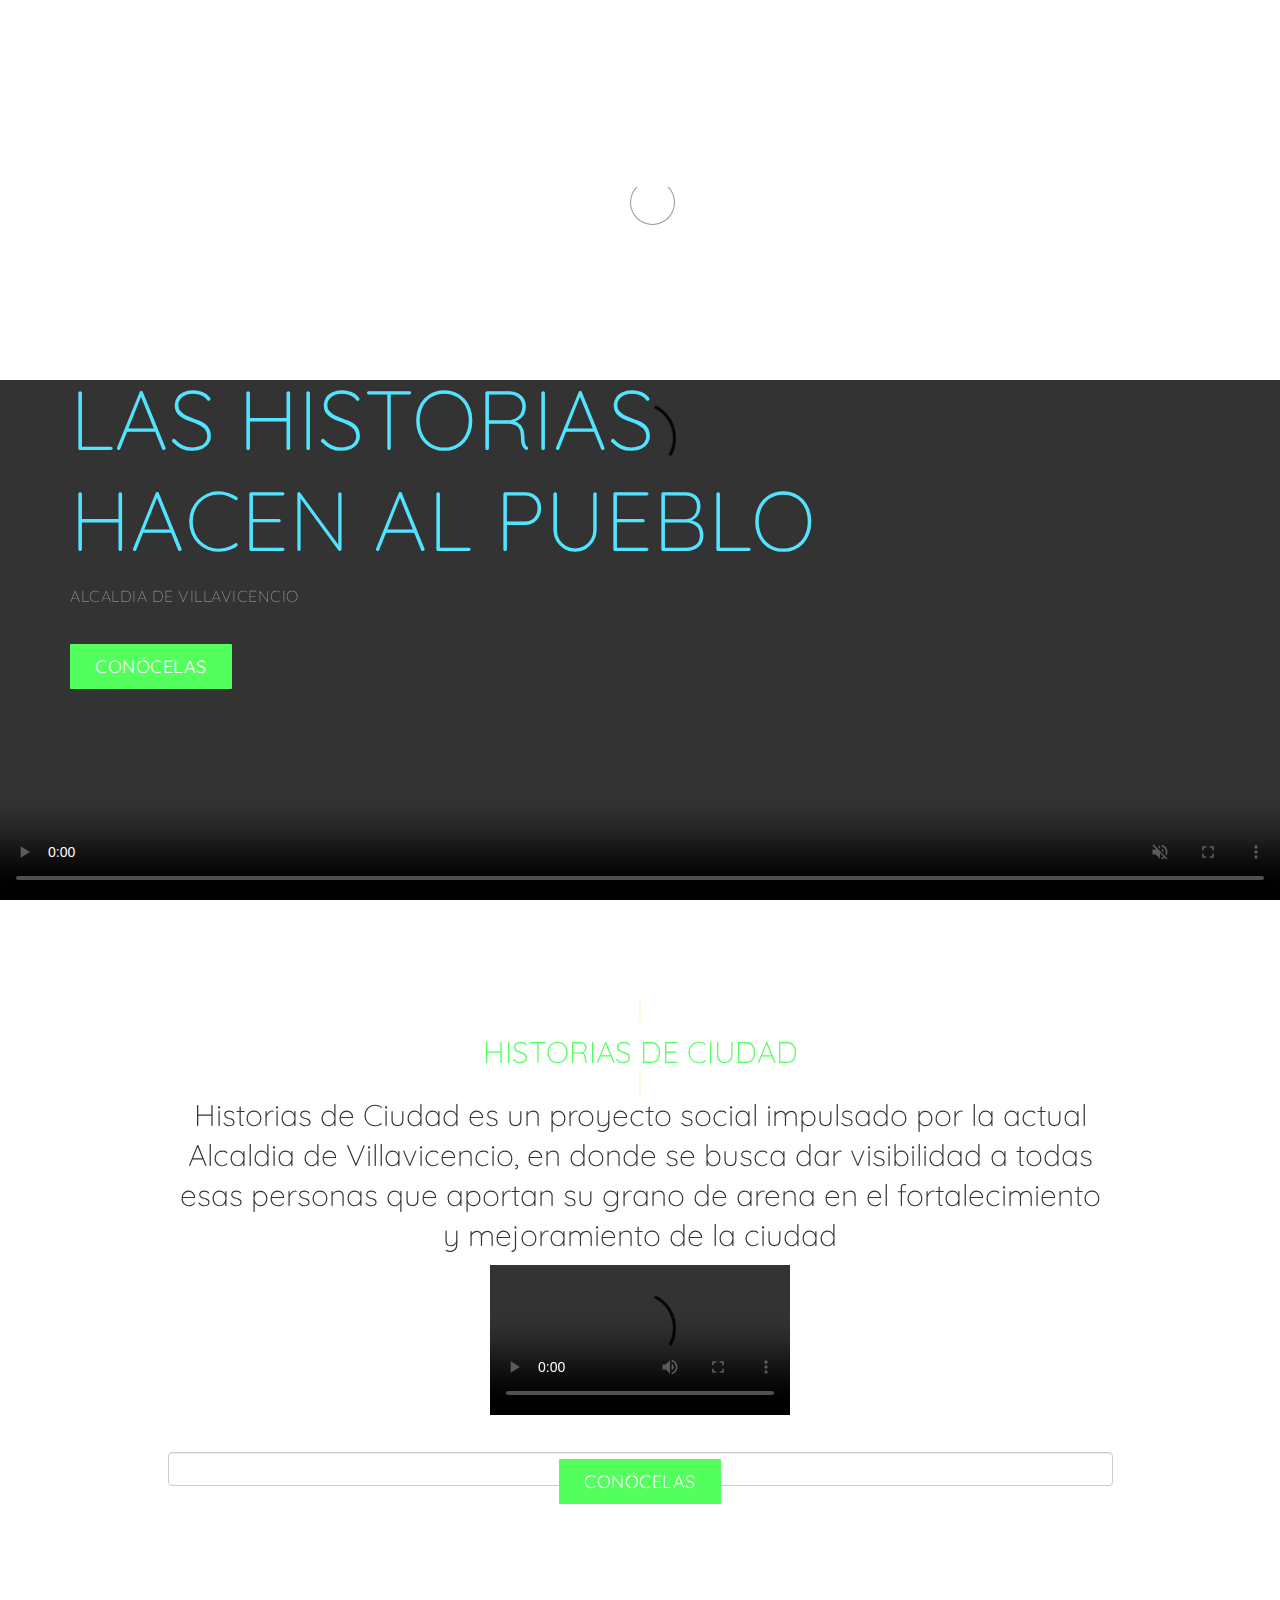
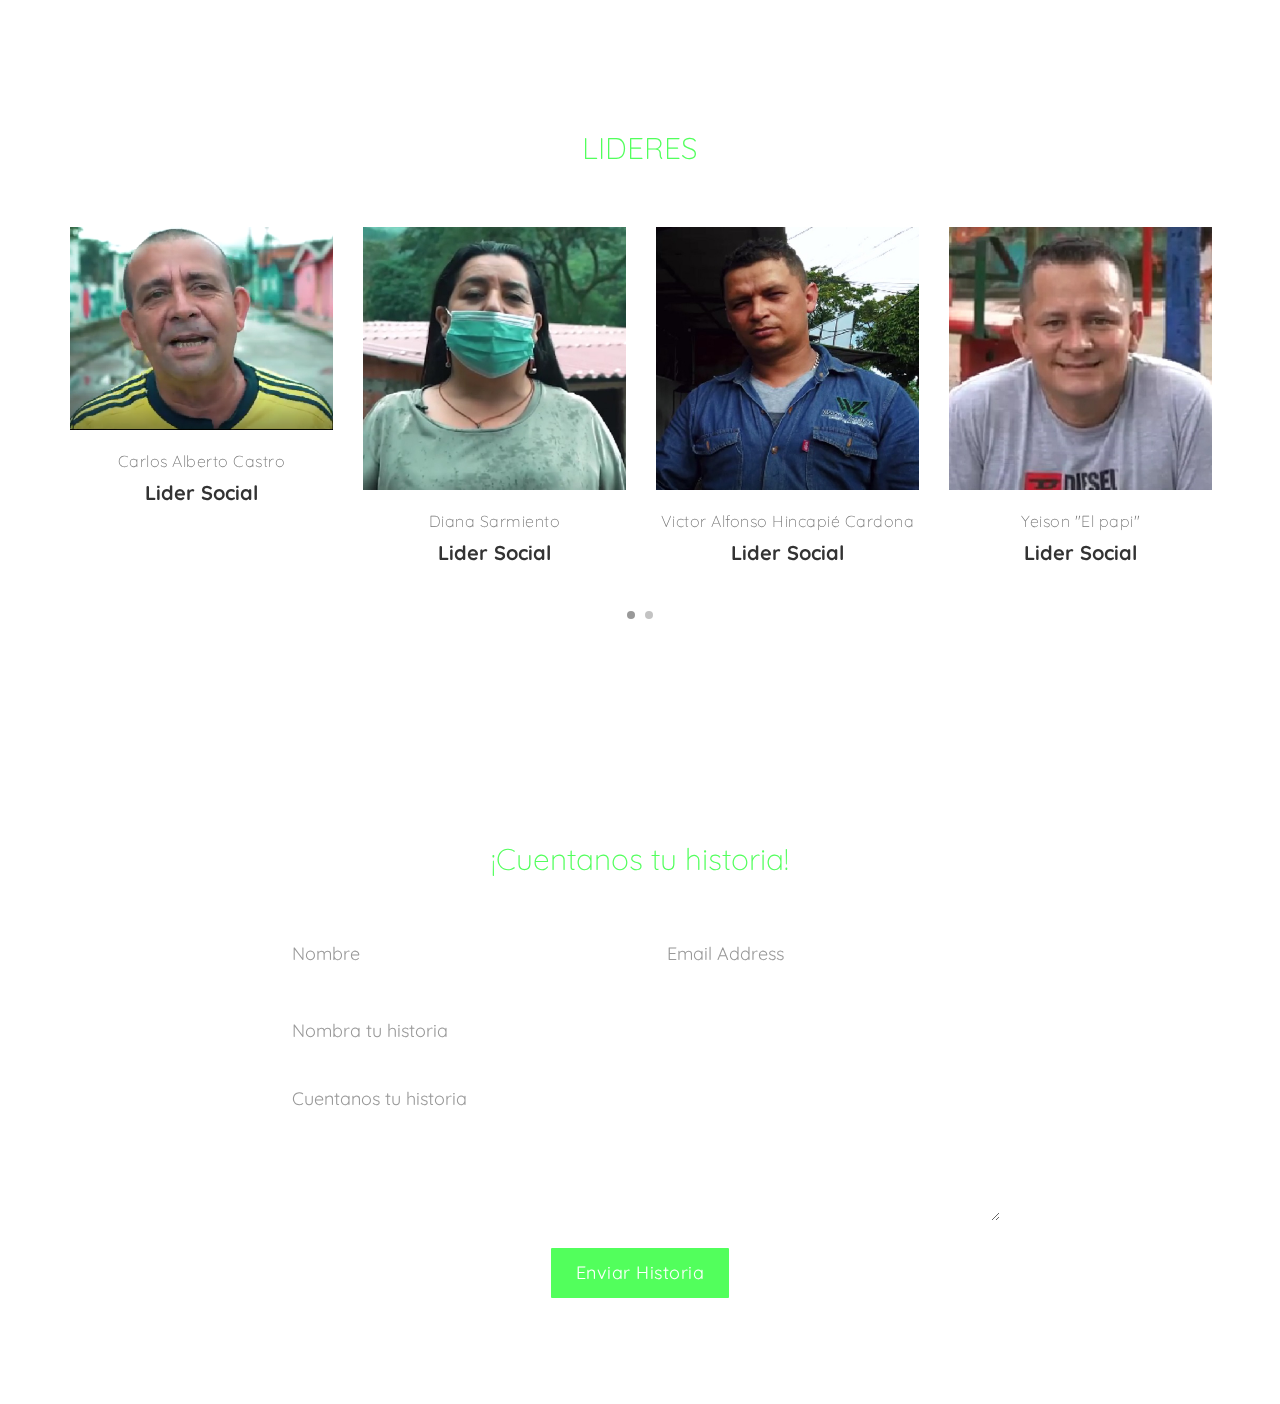
==== commit 17198d1c: "Add files via upload" ====
--- a/index.html
+++ b/index.html
@@ -11,6 +11,7 @@
 <meta name="author" content="">
 <meta name="viewport" content="width=device-width, initial-scale=1, maximum-scale=1">
 <link rel="icon" href="https://github.com/dhdkiski/HISTORIAS-DE-CIUDAD/blob/main/images/escudo.ico">
+<!-- <link rel="icon" href="images/escudo.ico"> -->
 
 <link rel="stylesheet" href="css/bootstrap.min.css">
 <link rel="stylesheet" href="css/font-awesome.min.css">
@@ -18,7 +19,9 @@
 
 <link rel="stylesheet" href="css/owl.theme.css">
 <link rel="stylesheet" href="css/owl.carousel.css">
-
+<link rel="preconnect" href="https://fonts.googleapis.com">
+<link rel="preconnect" href="https://fonts.gstatic.com" crossorigin>
+<link href="https://fonts.googleapis.com/css2?family=Quicksand&display=swap" rel="stylesheet">
 <!-- MAIN CSS -->
 <link rel="stylesheet" href="css/tooplate-style.css">
 
@@ -45,7 +48,12 @@
                     <span class="icon icon-bar"></span>
                </button>
                <!-- lOGO -->
-               <a href="index.html" class="navbar-brand">INSERTAR LOGO </a>
+               <div class="container_logo">
+
+                    <img src="images/logo1.jpg" class="navbar-brand"></img>
+               </div>  
+
+               
           </div>
 
           <!-- MENU LINKS -->
@@ -74,7 +82,7 @@
                               HACEN AL PUEBLO  </h1>
                          <p>ALCALDIA DE VILLAVICENCIO</p>
                          <ul class="section-btn">
-                              <a href="#about" class="smoothScroll"><span data-hover="Conócelas">Conócelas</span></a>
+                              <a href="#about" class="smoothScroll"><span data-hover="CONÓCELAS">CONÓCELAS</span></a>
                          </ul>
                     </div>
                </div>
@@ -97,96 +105,33 @@
 
                <div class="col-md-offset-1 col-md-10 col-sm-12">
                     <div class="about-info">
-                         <h3>HISTORIAS DE CIUDAD</h3>
-                         <h1> Historias de Ciudad es un proyecto social impulsado por la actual Alcaldia de Villavicencio, en donde se busca dar visibilidad a todas esas personas que aportan su grano de arena en el fortalecimiento y mejoramiento de la ciudad</h1>
-                         <a href="https://haku31.github.io/Historias-de-ciudad/" class="smoothScroll"><span data-hover="Conócelas">Conócelas</span></a>
+                         <mark><h1>HISTORIAS DE CIUDAD</h1></mark>
+                         <h2> Historias de Ciudad es un proyecto social impulsado por la actual Alcaldia de Villavicencio, en donde se busca dar visibilidad a todas esas personas que aportan su grano de arena en el fortalecimiento y mejoramiento de la ciudad</h2>
+                         <video src="https://camilo9497.github.io/videos-alcaldia/assets/21-06-10%20YEISON%20EL%20PAPI.mp4 " controls ></video>
+                         <div class="section-btn">
+                              <a href="https://haku31.github.io/ciudad/ "
+                                   <button type="submit" class="form-control" id="cf-submit" name="submit"><span data-hover="CONÓCELAS">CONÓCELAS</span></button>
+                              </a>
+                         </div>
                     </div>
                </div>
           </div>
      </div>
 </section>
-
-
-<!-- PROJECT -->
-<section id="project" class="parallax-section">
-     <div class="container">
-          <div class="row">
-
-               <div class="col-md-6 col-sm-6">
-                    <!-- PROJECT ITEM -->
-                    <div class="project-item">
-                         <a href="images/image1.jpg" class="image-popup">
-                              <img src="images/image1.jpg" class="img-responsive" alt="">
-                         
-                              <div class="project-overlay">
-                                   <div class="project-info">
-                                        <h1>HISTORIAS</h1>
-                                        <h3>Click para ver</h3>
-                                   </div>
-                              </div>
-                         </a>
-                    </div>
-               </div>
-
-               <div class="col-md-5 col-sm-5">
-                    <!-- PROJECT ITEM -->
-                    <div class="project-item">
-                         
-                         
-                            <!--  <source src="videos/video1.mp4" type="video/mp4">-->
-                              
-                            
-                         <video src="videos/video1.mp4" poster="images/lider1.jpg" width="500" height="480" controls></video>
-                         
-                         <!--  <a href="videos/video1.mp4" class="image-popup">
-                             <!-- <img src="videos/video1.mp4" class="img-responsive" alt="">-->
-                             
-
-                               <!-- <div class="project-item">
-                                   <div class="project-info"> 
-                                        <h1>DON DANIEL</h1>
-                                        <h3>Conoce su historia</h3> -->
-                                   </div>
-                              </div>
-                         </a>
-                    </div>
-               </div>
-
-               <div class="col-md-6 col-sm-6">
-                    <!-- PROJECT ITEM -->
-                    <div class="project-item">
-                         <video src="https://camilo9497.github.io/videos-alcaldia/assets/21-06-22%20HISTORIA%20DON%20CARLO.mp4" poster="images/team-image1.jpg" width="500" height="480" controls></video>
-                         <!-- <a href="videos/video_banner.mp4" class="image-popup">
-                              <img src="videos/video_banner.mp4" class="img-responsive" alt=""> -->
-                         
-                              <!-- <div class="project-overlay">
-                                   <div class="project-info"> -->
-                                       <!--  <h1>Don Carlos "Santa Fé"</h1>
-                                        <h3>Don Carlos es un habitante del sector "Santa Fe", conoce su historia</h3> -->
-                                   </div>
-                              </div>
-                         </a>
-                    </div>
-               </div>
-
-               <div class="col-md-6 col-sm-6">
-                    <!-- PROJECT ITEM -->
-                    <div class="project-item">
-                         <video src="https://camilo9497.github.io/videos-alcaldia/assets/21-06-29%20HISTORIA%20AJEDREZ.mp4" poster="" width="500" height="480" controls></video>
-                         
-                              <!-- <div class="project-overlay">
-                                   <div class="project-info"> -->
-                                        <h1>Lorem ipsum dolor</h1>
-                                        <h3>Mollis aliquam faucibus urna</h3>
-                                   </div>
-                              </div>
-                         </a>
-                    </div>
-               </div>               
-
-          </div>
-     </div>
-</section>
+<!--VIDEO DESTACADO-->
+<!-- <p align="center">
+     <video controls width="640" height="360">
+     <source src="lizaberria_video.mp4" type="video/mp4">
+     </video
+     
+></p> -->
+
+     
+     
+
+<!--PROJECT  -->
+
+               
 
 
 <!-- TEAM -->
--- a/css/tooplate-style.css
+++ b/css/tooplate-style.css
@@ -10,8 +10,9 @@
 @import url('https://fonts.googleapis.com/css?family=Source+Sans+Pro:200,300,400,700');
 
 body {
-  background: #ffffff;
-  font-family: 'Poppins', sans-serif; 
+  background: #ffffff00;
+  /* font-family: 'Poppins', sans-serif;   */
+  font-family: 'Quicksand', sans-serif;
   overflow-x: hidden;
 }
 
@@ -29,9 +30,10 @@
 }
 
 h1 {
+  color: #52ff5c;
   font-size: 30px;
   font-weight: 200px;
-  line-height: 50px;
+  line-height: 25px;
 }
 
 h2 {
@@ -56,7 +58,7 @@
   color: #757575;
   font-size: 16px;
   font-weight: 300;
-  line-height: 29px;
+  line-height: 31px;
   letter-spacing: 0.5px;
 }
 
@@ -108,7 +110,7 @@
   left: 0;
   width: 100%;
   height: 100%;
-  background: #000000;
+  background: #52e3ff;
   border-radius: 1px;
   color: #ffffff;
   padding: 0 25px;
@@ -139,7 +141,7 @@
 
 .csstransforms3d .section-btn button:hover span::before,
 .csstransforms3d .section-btn button:hover span::before {
-  background: #000000;  
+  background: #2459ff;  
 }
 
 
@@ -261,14 +263,23 @@
 
 .custom-navbar {
   margin-bottom: 0;
-  background-color: #4dc47d;
+  background-color: #52e3ff;
   padding: 20px 0;
 }
-
+.container_logo {
+ width: 200px;
+ display:outside;
+ justify-content: center;
+ align-items: center;
+ height: 100%;
+  } 
 .custom-navbar .navbar-brand {
-  color: #f9f9f9;
+  width: 100%; 
+  object-fit: contain;
+  padding: 0%;
+  /* color: #f9f9f9;
   font-weight: normal;
-  font-size: 25px;
+  font-size: 250px; */
 }
 
 .custom-navbar .nav li a {
@@ -286,7 +297,7 @@
 .custom-navbar .navbar-nav > li > a:hover,
 .custom-navbar .navbar-nav > li > a:focus {
   background-color: transparent;
-  color: #ffffff;
+  color: #2459ff;
 }
 
 .custom-navbar .navbar-nav li a:after {
@@ -302,7 +313,7 @@
 
 .custom-navbar .navbar-nav li a:hover:after,
 .custom-navbar .nav li.active > a:after {
-  background: #ffffff;
+  background: #52ff5c;
   color: #ffffff;
   width: 100%;
 }
@@ -326,13 +337,13 @@
   border-color: transparent;
 }
 /*LINEA DE BOTONES*/ 
-@media(min-width:768px) {
+@media(min-width:568px) {
   .custom-navbar {
     background: 0 0; 
   }
   .custom-navbar.top-nav-collapse {
     background: #2FB7FD; 
-    padding: 15px 0;
+    padding: 20px 0;
   }
 }
 
@@ -356,13 +367,13 @@
 }
 
 #home h1 {
-  color: #ffffff;
+  color: #52e3ff;
   font-size: 6em;
   line-height: 1.2em;
 }
 
 #home p {
-  color: rgba(250,250,250,0.7);
+  color: rgb(137, 141, 153);
 }
 
 #home .overlay {
@@ -373,7 +384,7 @@
   left: 0;
   width: 100%;
   height: 100%;
-  background-color: rgba(0,0,0,0.75);
+  background-color: rgba(170, 47, 47, 0);
 }
 
 #home video {
@@ -389,15 +400,24 @@
   background-size: cover;
   transition: 1s opacity;
 }
-
+.video {
+  position: fixed;
+  top: 0;
+  left: 0;
+  right: 0;
+  bottom: 0;
+  margin: auto;
+  max-width: 100%;
+  max-height: 100%;
+  }
 
 /*---------------------------------------
   ABOUT              
 -----------------------------------------*/
-
+/* MARGEN ENTRE DIV*/
 #about {
-  padding-top: 200px;
-  padding-bottom: 150px;
+  padding-top: 100px;
+  padding-bottom: 130px;
 }
 
 .about-info h3 {
@@ -415,7 +435,7 @@
 .project-item {
   overflow: hidden;
   position: relative;
-  margin-bottom: 25px;
+  margin-bottom: 5px;
   padding: 0;
   vertical-align: middle;
   text-align: center;
@@ -530,8 +550,8 @@
 -----------------------------------------*/
 
 #contact {
-  background: url('../images/contact-bg.jpg') 50% 0 repeat-y fixed;
-  background-size: cover;
+  background: url('../images/contact-bg.jpg') 100% 0 repeat-y fixed;
+  background-size: auto;
   background-position: center center;
 }
 
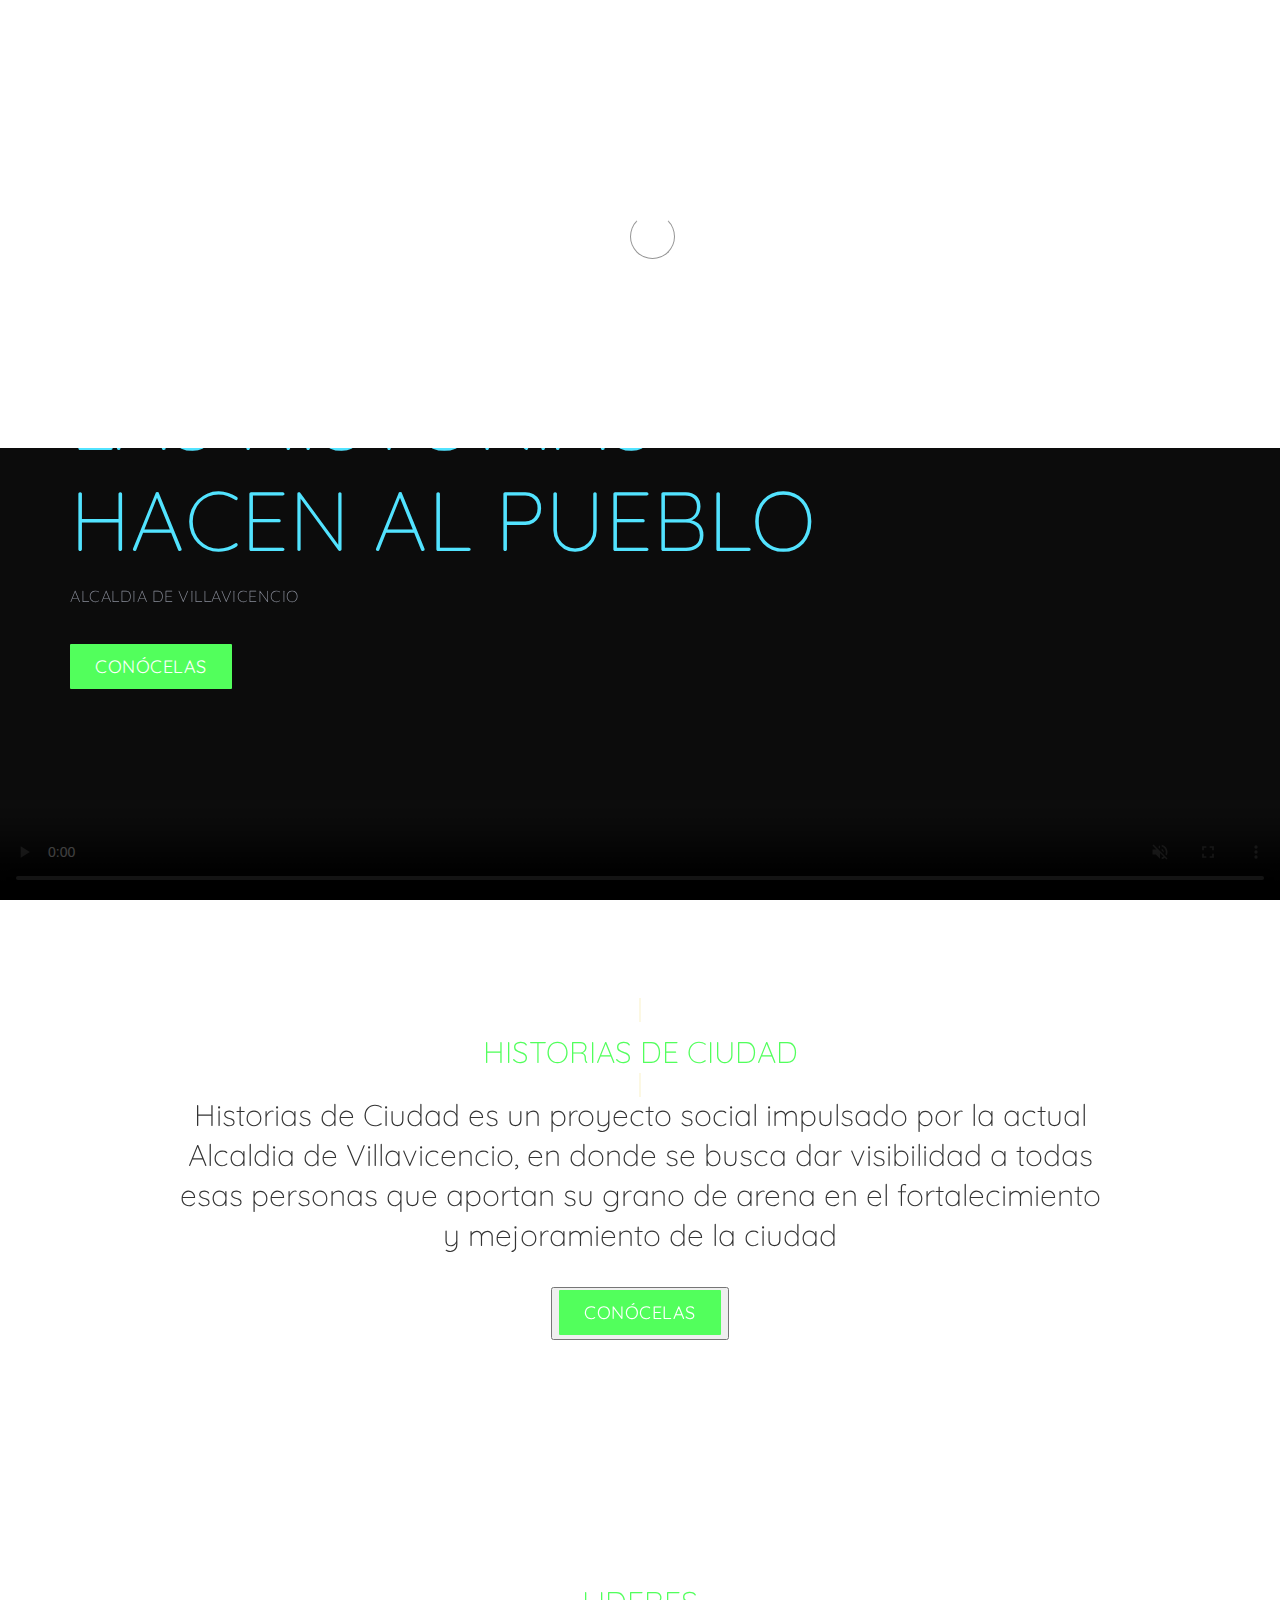
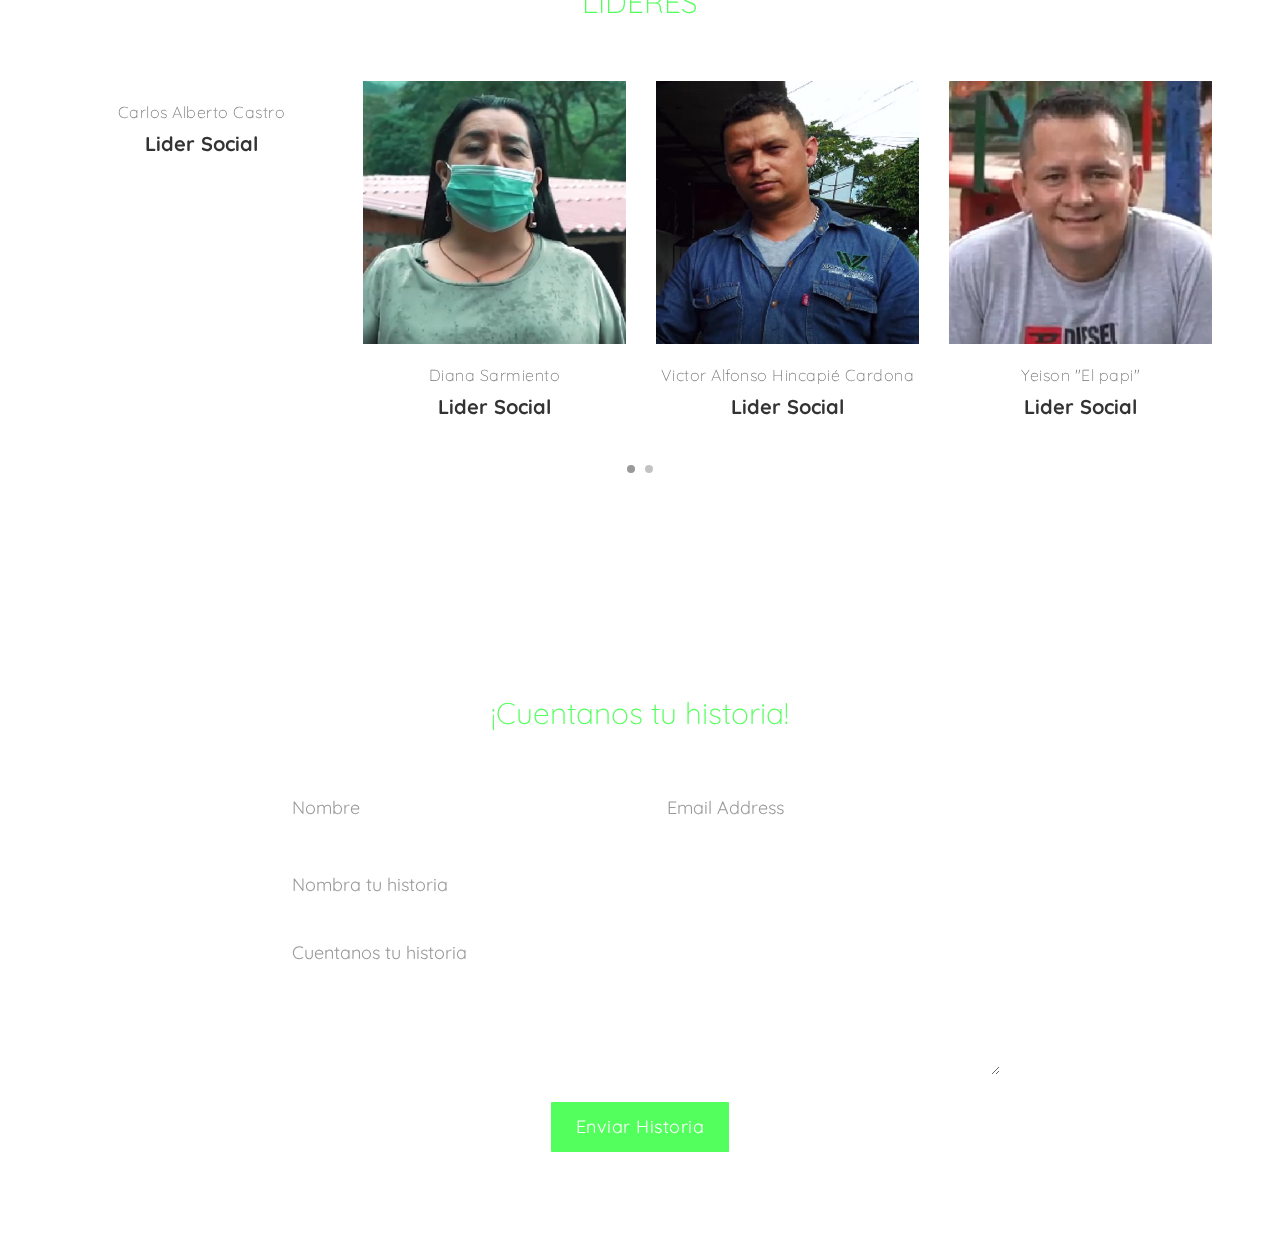
==== commit 6159a5a2: "Add files via upload" ====
--- a/index.html
+++ b/index.html
@@ -11,7 +11,6 @@
 <meta name="author" content="">
 <meta name="viewport" content="width=device-width, initial-scale=1, maximum-scale=1">
 <link rel="icon" href="https://github.com/dhdkiski/HISTORIAS-DE-CIUDAD/blob/main/images/escudo.ico">
-<!-- <link rel="icon" href="images/escudo.ico"> -->
 
 <link rel="stylesheet" href="css/bootstrap.min.css">
 <link rel="stylesheet" href="css/font-awesome.min.css">
@@ -107,10 +106,9 @@
                     <div class="about-info">
                          <mark><h1>HISTORIAS DE CIUDAD</h1></mark>
                          <h2> Historias de Ciudad es un proyecto social impulsado por la actual Alcaldia de Villavicencio, en donde se busca dar visibilidad a todas esas personas que aportan su grano de arena en el fortalecimiento y mejoramiento de la ciudad</h2>
-                         <video src="https://camilo9497.github.io/videos-alcaldia/assets/21-06-10%20YEISON%20EL%20PAPI.mp4 " controls ></video>
                          <div class="section-btn">
-                              <a href="https://haku31.github.io/ciudad/ "
-                                   <button type="submit" class="form-control" id="cf-submit" name="submit"><span data-hover="CONÓCELAS">CONÓCELAS</span></button>
+                              <a href="https://haku31.github.io/t/">
+                               <button type="submit"  id="cf-submit" name="submit"><span data-hover="CONÓCELAS">CONÓCELAS</span></button>
                               </a>
                          </div>
                     </div>
@@ -118,18 +116,12 @@
           </div>
      </div>
 </section>
-<!--VIDEO DESTACADO-->
-<!-- <p align="center">
-     <video controls width="640" height="360">
-     <source src="lizaberria_video.mp4" type="video/mp4">
-     </video
-     
-></p> -->
-
-     
-     
+
 
 <!--PROJECT  -->
+<section id="project" class="parallax-section">
+     <div class="container">
+          <div class="row">
 
                
 
@@ -151,7 +143,7 @@
                <div id="owl-team" class="owl-carousel">
                     <div class="col-md-4 col-sm-4 item">
                          <div class="team-item">
-                              <img src="images/Don_Carlos.png" class="img-responsive" alt="">
+                              <img src="images/Don_Carlos_castro.jpg" class="img-responsive" alt="">
                                    <div class="team-overlay"> 
                                    <ul class="social-icon">
                                         <li><a href="#" class="fa fa-twitter"></a></li>
--- a/css/tooplate-style.css
+++ b/css/tooplate-style.css
@@ -10,7 +10,7 @@
 @import url('https://fonts.googleapis.com/css?family=Source+Sans+Pro:200,300,400,700');
 
 body {
-  background: #ffffff00;
+  background: #ffffff;
   /* font-family: 'Poppins', sans-serif;   */
   font-family: 'Quicksand', sans-serif;
   overflow-x: hidden;
@@ -263,12 +263,12 @@
 
 .custom-navbar {
   margin-bottom: 0;
-  background-color: #52e3ff;
+  background-color: #4dc47d;
   padding: 20px 0;
 }
 .container_logo {
  width: 200px;
- display:outside;
+ display:flex;
  justify-content: center;
  align-items: center;
  height: 100%;
@@ -384,7 +384,7 @@
   left: 0;
   width: 100%;
   height: 100%;
-  background-color: rgba(170, 47, 47, 0);
+  background-color: rgba(0,0,0,0.75);
 }
 
 #home video {
@@ -400,16 +400,7 @@
   background-size: cover;
   transition: 1s opacity;
 }
-.video {
-  position: fixed;
-  top: 0;
-  left: 0;
-  right: 0;
-  bottom: 0;
-  margin: auto;
-  max-width: 100%;
-  max-height: 100%;
-  }
+
 
 /*---------------------------------------
   ABOUT              
@@ -550,8 +541,8 @@
 -----------------------------------------*/
 
 #contact {
-  background: url('../images/contact-bg.jpg') 100% 0 repeat-y fixed;
-  background-size: auto;
+  background: url('../images/contact-bg.jpg') 50% 0 repeat-y fixed;
+  background-size: cover;
   background-position: center center;
 }
 
@@ -578,6 +569,7 @@
 #contact .form-control:focus {
   border-color: #d9d9d9;
 }
+
 
 #contact input {
   height: 55px;
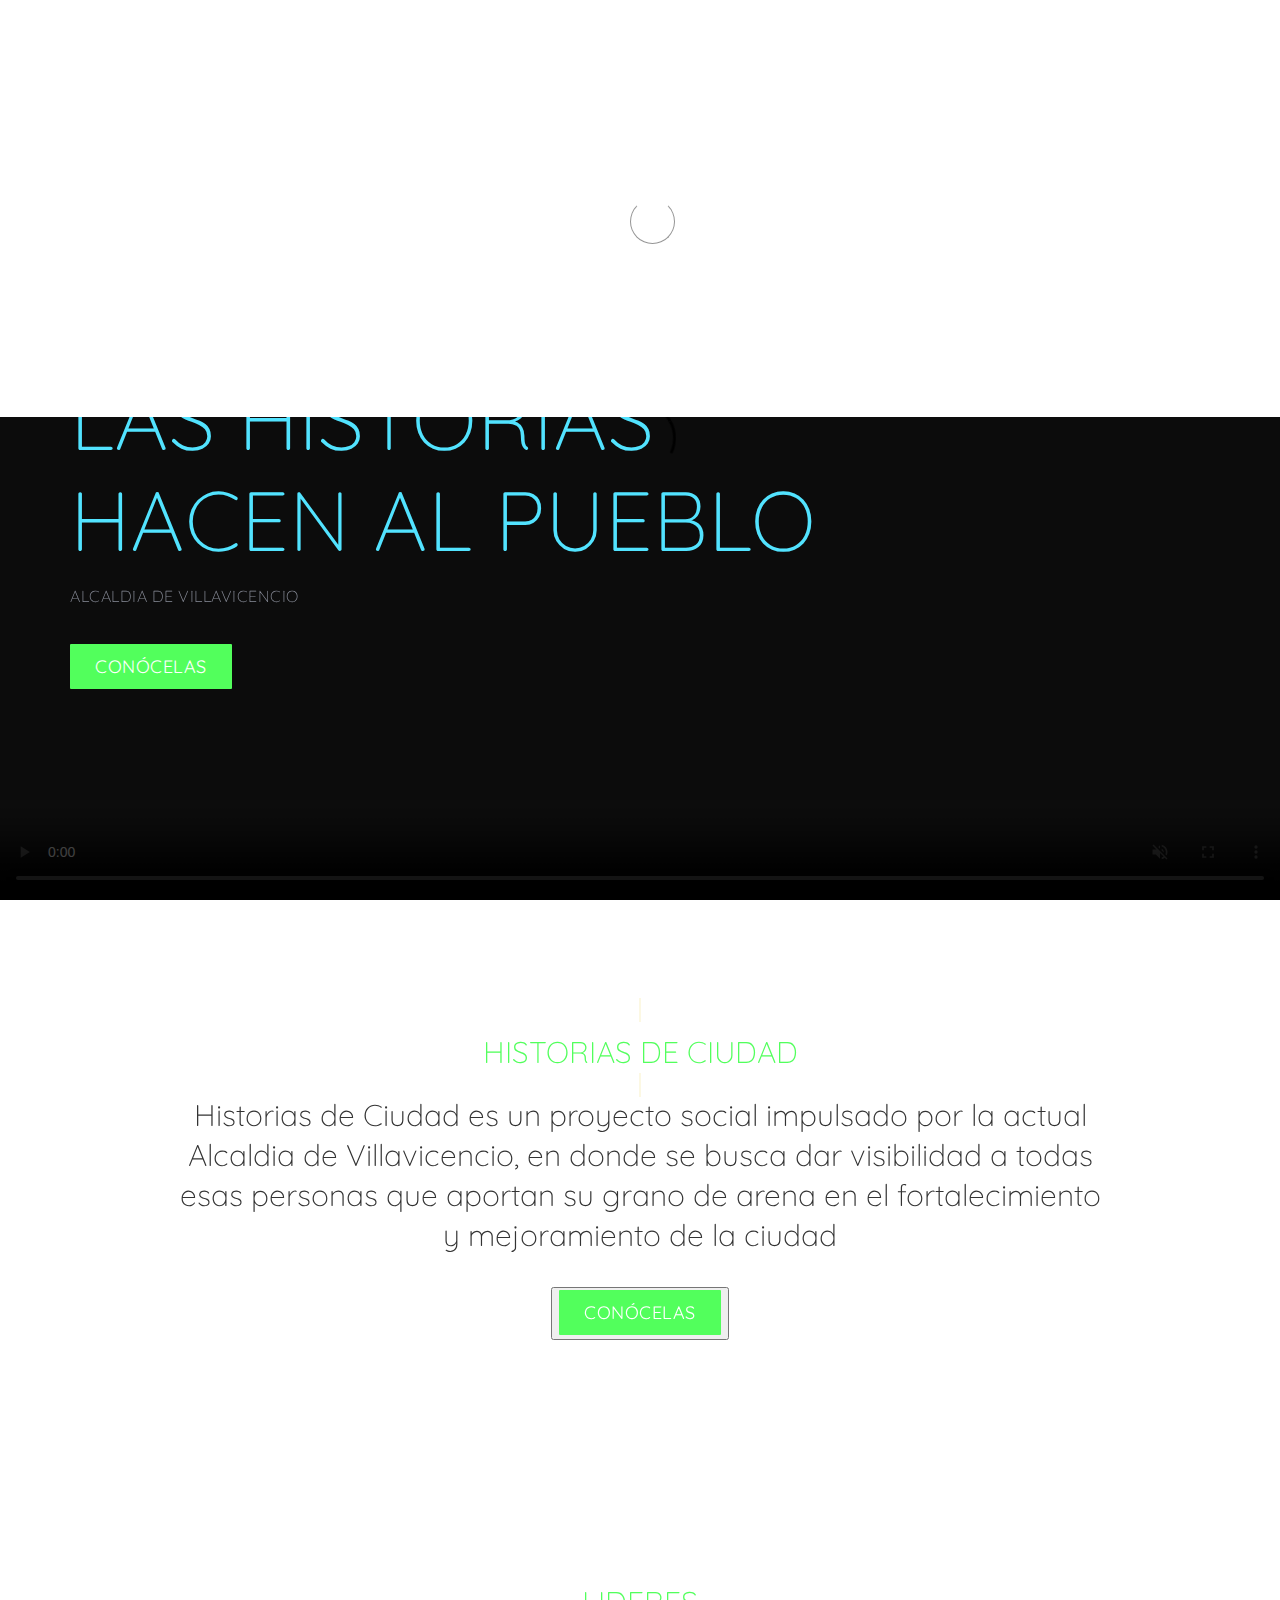
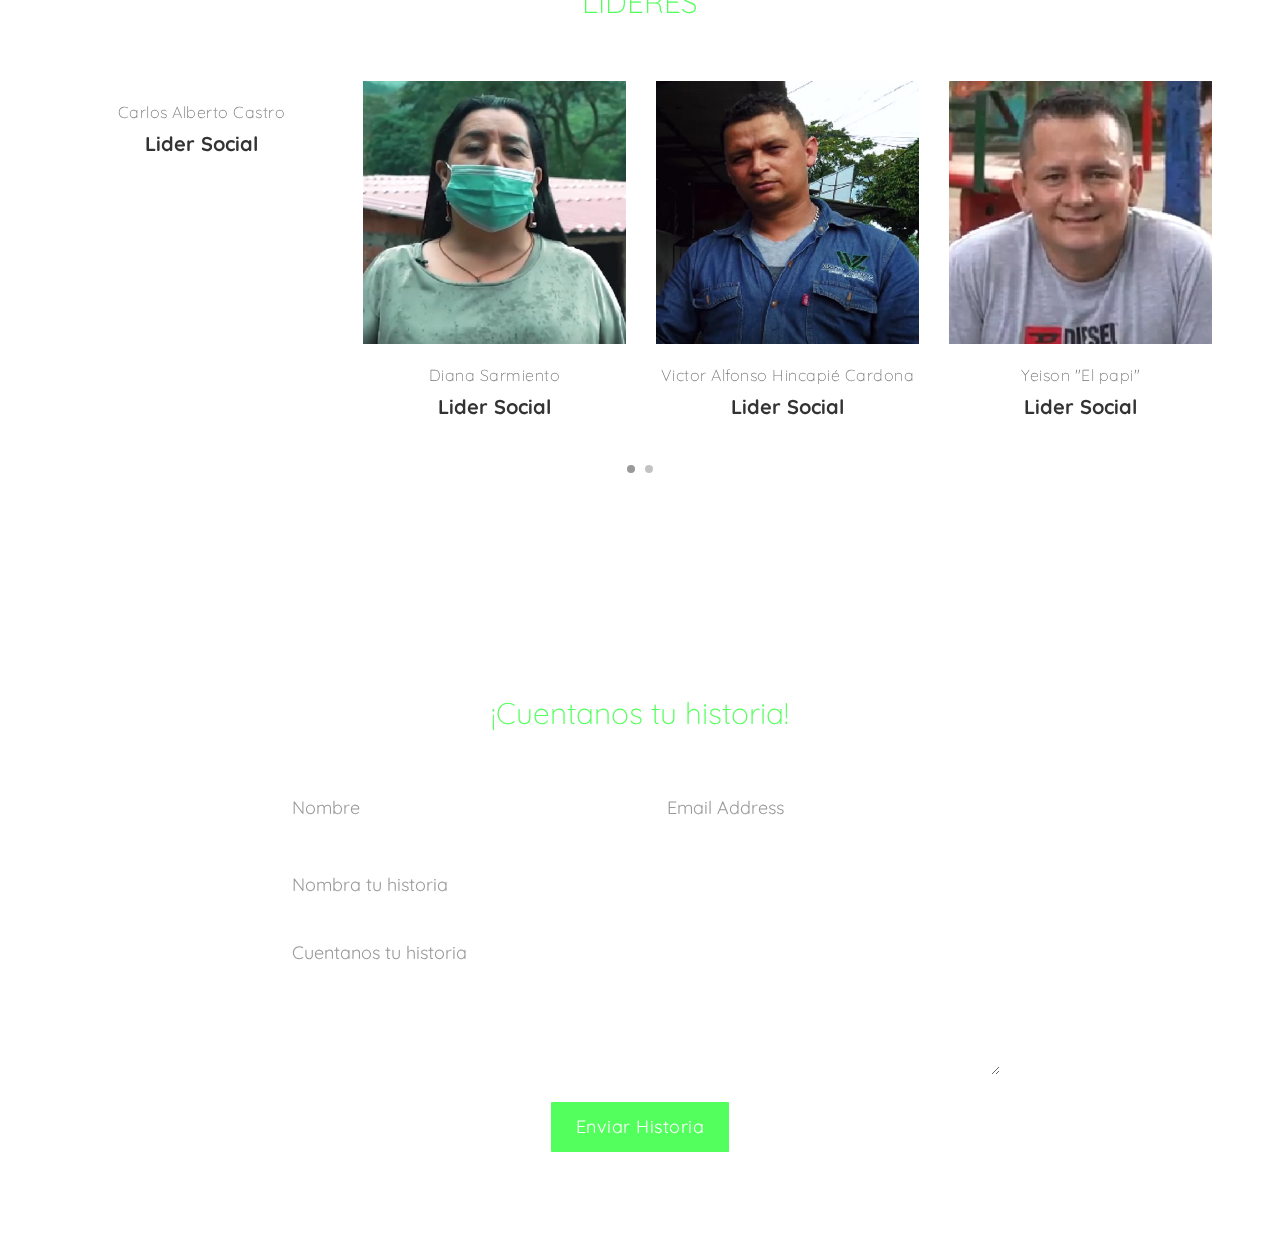
==== commit 4a1b87ca: "Add files via upload" ====
--- a/index.html
+++ b/index.html
@@ -49,7 +49,7 @@
                <!-- lOGO -->
                <div class="container_logo">
 
-                    <img src="images/logo1.jpg" class="navbar-brand"></img>
+                    <img src="images/logo1.png" class="navbar-brand"></img>
                </div>  
 
                
